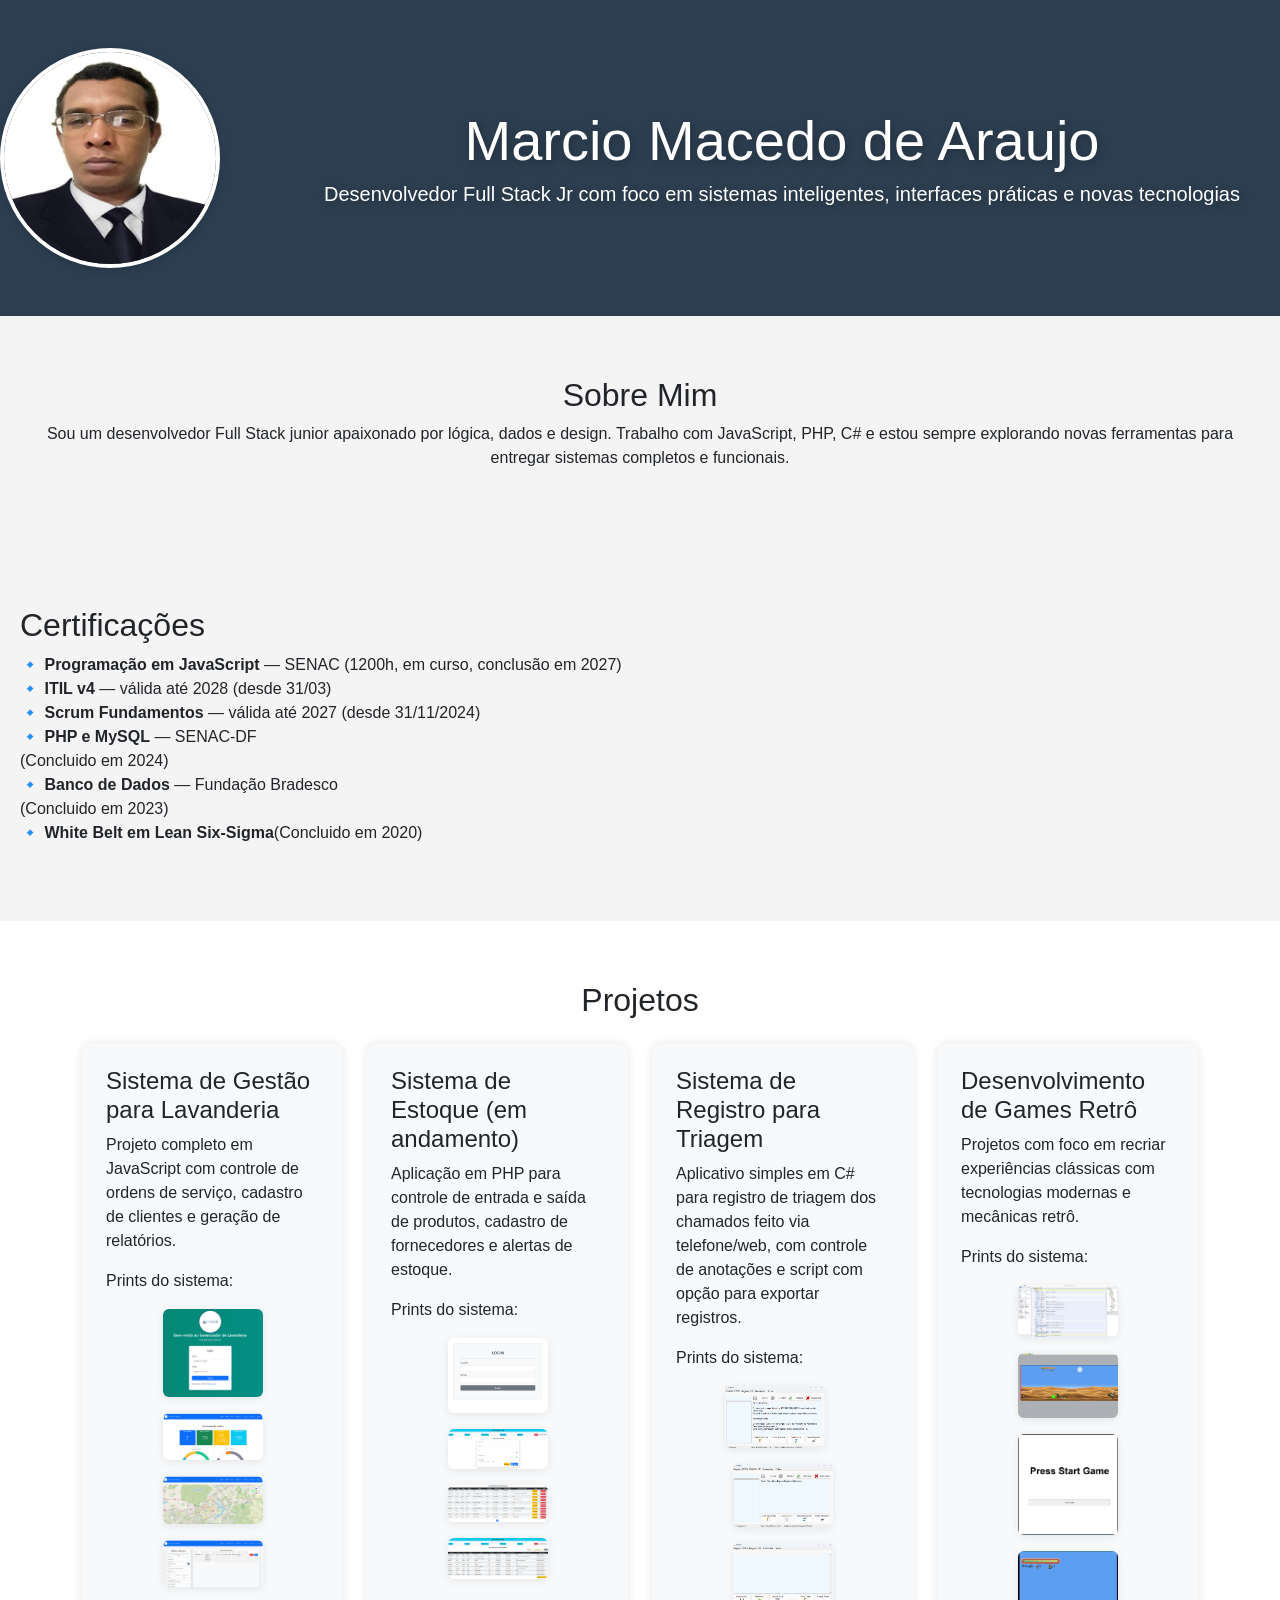
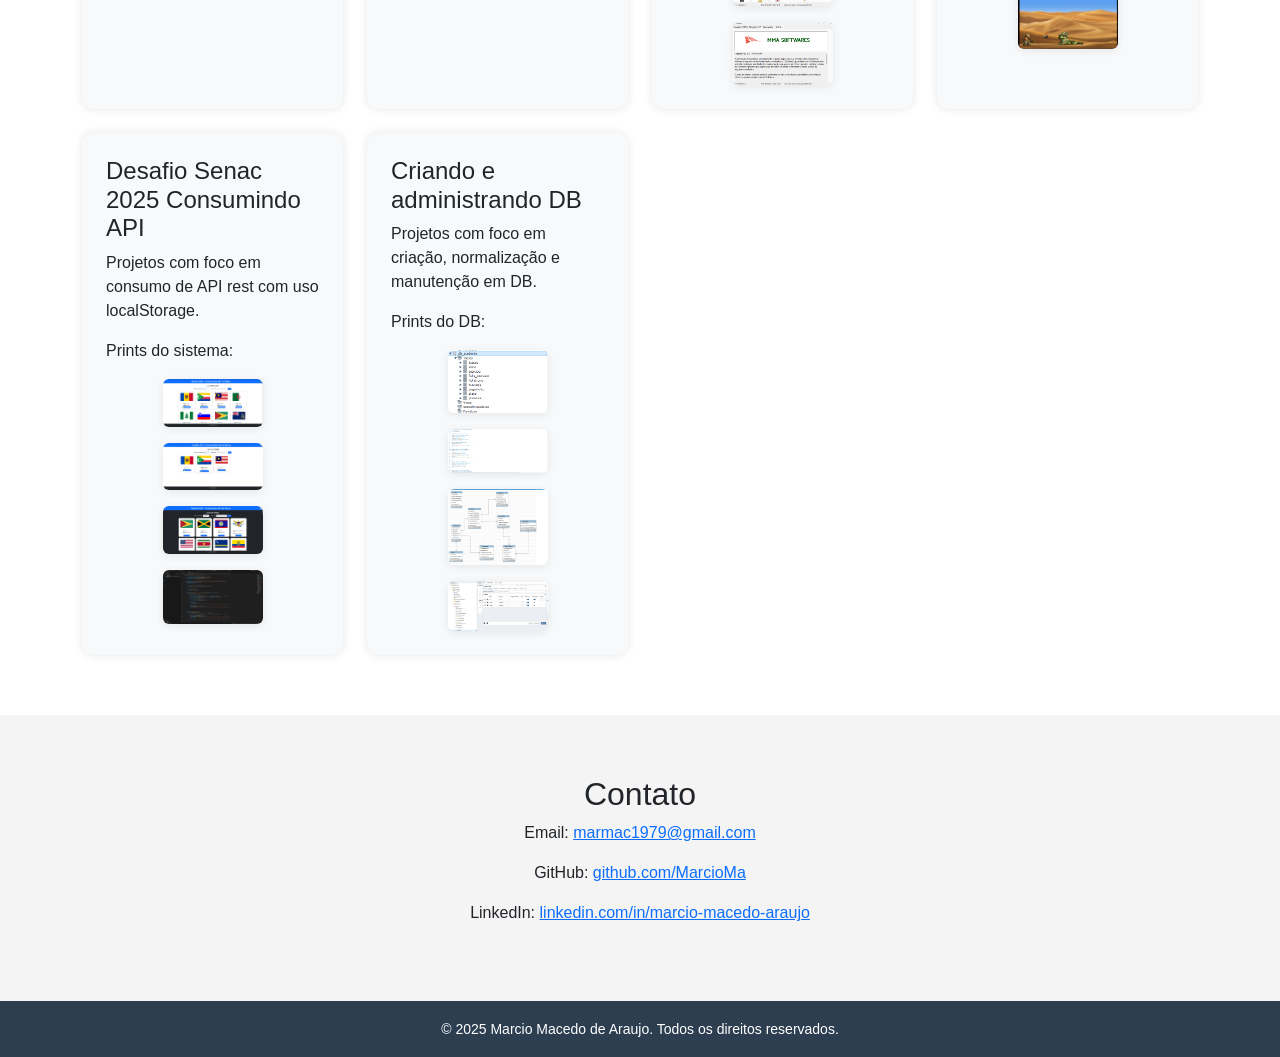
==== index.html @ 70869a68 "Update index.html" ====
<!DOCTYPE html>
<html lang="pt-BR">

<head>
    <meta charset="UTF-8" />
    <meta name="viewport" content="width=device-width, initial-scale=1" />
    <title>Portfólio | Marcio Macedo de Araujo</title>
    <link href="https://cdn.jsdelivr.net/npm/bootstrap@5.3.0/dist/css/bootstrap.min.css" rel="stylesheet" />
    <style>
        body {
            background-color: #f4f4f4;
            font-family: Arial, sans-serif;
        }

        .section {
            padding: 60px 20px;
        }

        .bg-dark-blue {
            background-color: #2c3e50;
            color: white;
        }

        .project-card {
            box-shadow: 0 0 10px rgba(0, 0, 0, 0.1);
            border-radius: 12px;
            overflow: hidden;
        }
    </style>
</head>

<body>
    <header class="bg-dark-blue text-center text-md-start py-5 d-flex align-items-center justify-content-center justify-content-md-start" style="gap: 2rem;">
        <img id="perfil" src="img/perfil.jpg" alt="perfil" style="width: 220px; height: 220px; object-fit: cover; border-radius: 50%; border: 4px solid #fff; box-shadow: 0 2px 8px rgba(0,0,0,0.15); margin-right: 2rem;">
        <div class="text-center text-md-center" style="text-shadow: 2px 2px 8px rgba(0,0,0,0.25); width: 100%;">
            <h1 class="display-4 mb-1">Marcio Macedo de Araujo</h1>
            <p class="lead mb-0">Desenvolvedor Full Stack Jr com foco em sistemas inteligentes, interfaces práticas e novas
                tecnologias</p>
        </div>
    </header>
    <section class="section text-center">
        <h2>Sobre Mim</h2>
        <p>Sou um desenvolvedor Full Stack junior apaixonado por lógica, dados e design. Trabalho com JavaScript, PHP, C# e
            estou sempre explorando novas ferramentas para entregar sistemas completos e funcionais.</p>
    </section>
    
    <section class="section">
      <h2>Certificações</h2>
      <ul class="list-unstyled">
        <li>🔹 <strong>Programação em JavaScript</strong> — SENAC (1200h, em curso, conclusão em 2027)</li>
        <li>🔹 <strong>ITIL v4</strong> — válida até 2028 (desde 31/03)</li>
        <li>🔹 <strong>Scrum Fundamentos</strong> — válida até 2027 (desde 31/11/2024)</li>
        <li>🔹 <strong>PHP e MySQL</strong> — SENAC-DF</li>(Concluido em 2024)
        <li>🔹 <strong>Banco de Dados</strong> — Fundação Bradesco</li>(Concluido em 2023)
        <li>🔹 <strong>White Belt em Lean Six-Sigma</strong>(Concluido em 2020)</li>
      </ul>
    </section>
    <section class="section bg-white">
        <div class="container">
            <h2 class="text-center mb-4">Projetos</h2>
            <div class="row g-4">
                <div class="col-md-6 col-lg-3">
                    <div class="p-4 bg-light project-card h-100">
                        <h4>Sistema de Gestão para Lavanderia</h4>
                        <p>Projeto completo em JavaScript com controle de ordens de serviço, cadastro de clientes e
                            geração de relatórios.</p>
                        <p>Prints do sistema:</p>
                        <div class="d-flex flex-wrap gap-3 justify-content-center">
                            <a href="img/Login.png" target="_blank">
                                <img src="img/Login.png" alt="Login"
                                    style="width: 100px; height: auto; border-radius: 6px; box-shadow: 0 2px 8px rgba(0,0,0,0.08);" />
                            </a>
                            <a href="img/Dashboard.png" target="_blank">
                                <img src="img/Dashboard.png" alt="Dashboard"
                                    style="width: 100px; height: auto; border-radius: 6px; box-shadow: 0 2px 8px rgba(0,0,0,0.08);" />
                            </a>
                            <a href="img/Mapa.png" target="_blank">
                                <img src="img/Mapa.png" alt="Mapa"
                                    style="width: 100px; height: auto; border-radius: 6px; box-shadow: 0 2px 8px rgba(0,0,0,0.08);" />
                            </a>
                            <a href="img/Ordem.png" target="_blank">
                                <img src="img/Ordem.png" alt="Ordem"
                                    style="width: 100px; height: auto; border-radius: 6px; box-shadow: 0 2px 8px rgba(0,0,0,0.08);" />
                            </a>
                        </div>
                    </div>
                </div>
                <div class="col-md-6 col-lg-3">
                    <div class="p-4 bg-light project-card h-100">
                        <h4>Sistema de Estoque (em andamento)</h4>
                        <p>Aplicação em PHP para controle de entrada e saída de produtos, cadastro de fornecedores e
                            alertas de estoque.</p>
                        <p>Prints do sistema:</p>
                        <div class="d-flex flex-wrap gap-3 justify-content-center">
                            <a href="img/Estoque-login.png" target="_blank">
                                <img src="img/Estoque-login.png" alt="Mapa"
                                    style="width: 100px; height: auto; border-radius: 6px; box-shadow: 0 2px 8px rgba(0,0,0,0.08);" />
                            </a>
                            <a href="img/Estoque-home.png" target="_blank">
                                <img src="img/Estoque-home.png" alt="Login"
                                    style="width: 100px; height: auto; border-radius: 6px; box-shadow: 0 2px 8px rgba(0,0,0,0.08);" />
                            </a>
                            <a href="img/Estoque-lista.png" target="_blank">
                                <img src="img/Estoque-lista.png" alt="Dashboard"
                                    style="width: 100px; height: auto; border-radius: 6px; box-shadow: 0 2px 8px rgba(0,0,0,0.08);" />
                            </a>
                            <a href="img/Estoque-relatorio.png" target="_blank">
                                <img src="img/Estoque-relatorio.png" alt="Ordem"
                                    style="width: 100px; height: auto; border-radius: 6px; box-shadow: 0 2px 8px rgba(0,0,0,0.08);" />
                            </a>
                        </div>
                    </div>
                </div>
                <div class="col-md-6 col-lg-3">
                    <div class="p-4 bg-light project-card h-100">
                        <h4>Sistema de Registro para Triagem</h4>
                        <p>Aplicativo simples em C# para registro de triagem dos chamados feito via telefone/web, com controle de anotações e script com opção para exportar registros.</p>
                        <p>Prints do sistema:</p>
                        <div class="d-flex flex-wrap gap-3 justify-content-center">
                            <a href="img/triagem-tela1.png" target="_blank">
                                <img src="img/triagem-tela1.png" alt="Login"
                                    style="width: 100px; height: auto; border-radius: 6px; box-shadow: 0 2px 8px rgba(0,0,0,0.08);" />
                            </a>
                            <a href="img/triagem-tela2.png" target="_blank"></a>
                                <img src="img/triagem-tela2.png" alt="Dashboard"
                                    style="width: 100px; height: auto; border-radius: 6px; box-shadow: 0 2px 8px rgba(0,0,0,0.08);" />
                            </a>
                            <a href="img/triagem-tela3.png" target="_blank">
                                <img src="img/triagem-tela3.png" alt="Mapa"
                                    style="width: 100px; height: auto; border-radius: 6px; box-shadow: 0 2px 8px rgba(0,0,0,0.08);" />
                            </a>
                            <a href="img/triagem-tela4.png" target="_blank">
                                <img src="img/triagem-tela4.png" alt="Ordem"
                                    style="width: 100px; height: auto; border-radius: 6px; box-shadow: 0 2px 8px rgba(0,0,0,0.08);" />
                            </a>
                        </div>
                    </div>
                </div>
                <div class="col-md-6 col-lg-3">
                    <div class="p-4 bg-light project-card h-100">
                        <h4>Desenvolvimento de Games Retrô</h4>
                        <p>Projetos com foco em recriar experiências clássicas com tecnologias modernas e
                            mecânicas retrô.</p>
                        <p>Prints do sistema:</p>
                        <div class="d-flex flex-wrap gap-3 justify-content-center">
                            <a href="img/print1.png" target="_blank">
                                <img src="img/print1.png" alt="print1"
                                    style="width: 100px; height: auto; border-radius: 6px; box-shadow: 0 2px 8px rgba(0,0,0,0.08);" />
                            </a>
                            <a href="img/print2.png" target="_blank">
                                <img src="img/print2.png" alt="print2"
                                    style="width: 100px; height: auto; border-radius: 6px; box-shadow: 0 2px 8px rgba(0,0,0,0.08);" />
                            </a>
                            <a href="img/print3.png" target="_blank">
                                <img src="img/print3.png" alt="print3"
                                    style="width: 100px; height: auto; border-radius: 6px; box-shadow: 0 2px 8px rgba(0,0,0,0.08);" />
                            </a>
                            <a href="img/print4.png" target="_blank">
                                <img src="img/print4.png" alt="print4"
                                    style="width: 100px; height: auto; border-radius: 6px; box-shadow: 0 2px 8px rgba(0,0,0,0.08);" />
                            </a>
                        </div>
                    </div>
                </div>
                <div class="col-md-6 col-lg-3">
                    <div class="p-4 bg-light project-card h-100">
                        <h4>Desafio Senac 2025 Consumindo API</h4>
                        <p>Projetos com foco em consumo de API rest com uso localStorage.</p>
                        <p>Prints do sistema:</p>
                        <div class="d-flex flex-wrap gap-3 justify-content-center">
                            <a href="img/Imagem1.png" target="_blank">
                                <img src="img/Imagem1.png" alt="imagem1"
                                    style="width: 100px; height: auto; border-radius: 6px; box-shadow: 0 2px 8px rgba(0,0,0,0.08);" />
                            </a>
                            <a href="img/Imagem2.png" target="_blank">
                                <img src="img/Imagem2.png" alt="imagem2"
                                    style="width: 100px; height: auto; border-radius: 6px; box-shadow: 0 2px 8px rgba(0,0,0,0.08);" />
                            </a>
                            <a href="img/Imagem3.png" target="_blank">
                                <img src="img/Imagem3.png" alt="imagem3"
                                    style="width: 100px; height: auto; border-radius: 6px; box-shadow: 0 2px 8px rgba(0,0,0,0.08);" />
                            </a>
                            <a href="img/Imagem4.png" target="_blank">
                                <img src="img/Imagem4.png" alt="imagem4"
                                    style="width: 100px; height: auto; border-radius: 6px; box-shadow: 0 2px 8px rgba(0,0,0,0.08);" />
                            </a>
                        </div>
                    </div>
                </div>
                <div class="col-md-6 col-lg-3">
                    <div class="p-4 bg-light project-card h-100">
                        <h4>Criando e administrando DB</h4>
                        <p>Projetos com foco em criação, normalização e manutenção em DB.</p>
                        <p>Prints do DB:</p>
                        <div class="d-flex flex-wrap gap-3 justify-content-center">
                            <a href="#" target="_blank">
                                <img src="img/PrintDB1.png" alt="upload img"
                                    style="width: 100px; height: auto; border-radius: 6px; box-shadow: 0 2px 8px rgba(0,0,0,0.08);" />
                            </a>
                            <a href="#" target="_blank">
                                <img src="img/PrintDB2.png" alt="upload img"
                                    style="width: 100px; height: auto; border-radius: 6px; box-shadow: 0 2px 8px rgba(0,0,0,0.08);" />
                            </a>
                            <a href="#" target="_blank">
                                <img src="img/PrintDB3.png" alt="upload img"
                                    style="width: 100px; height: auto; border-radius: 6px; box-shadow: 0 2px 8px rgba(0,0,0,0.08);" />
                            </a>
                            <a href="#" target="_blank">
                                <img src="img/PrintDB4.png" alt="upload img"
                                    style="width: 100px; height: auto; border-radius: 6px; box-shadow: 0 2px 8px rgba(0,0,0,0.08);" />
                            </a>
                        </div>
                    </div>
                </div>
            </div>
        </div>
    </section>

    <section class="section text-center">
        <h2>Contato</h2>
        <p>Email: <a href="mailto:marmac1979@gmail.com">marmac1979@gmail.com</a></p>
        <p>GitHub: <a href="https://github.com/MarcioMa" target="_blank">github.com/MarcioMa</a></p>
        <p>LinkedIn: <a href="https://www.linkedin.com/in/marcio-macedo-araujo-6b87a4189/"
                target="_blank">linkedin.com/in/marcio-macedo-araujo</a></p>
    </section>

    <footer class="bg-dark-blue text-center py-3">
        <small>&copy; 2025 Marcio Macedo de Araujo. Todos os direitos reservados.</small>
    </footer>
</body>

</html>
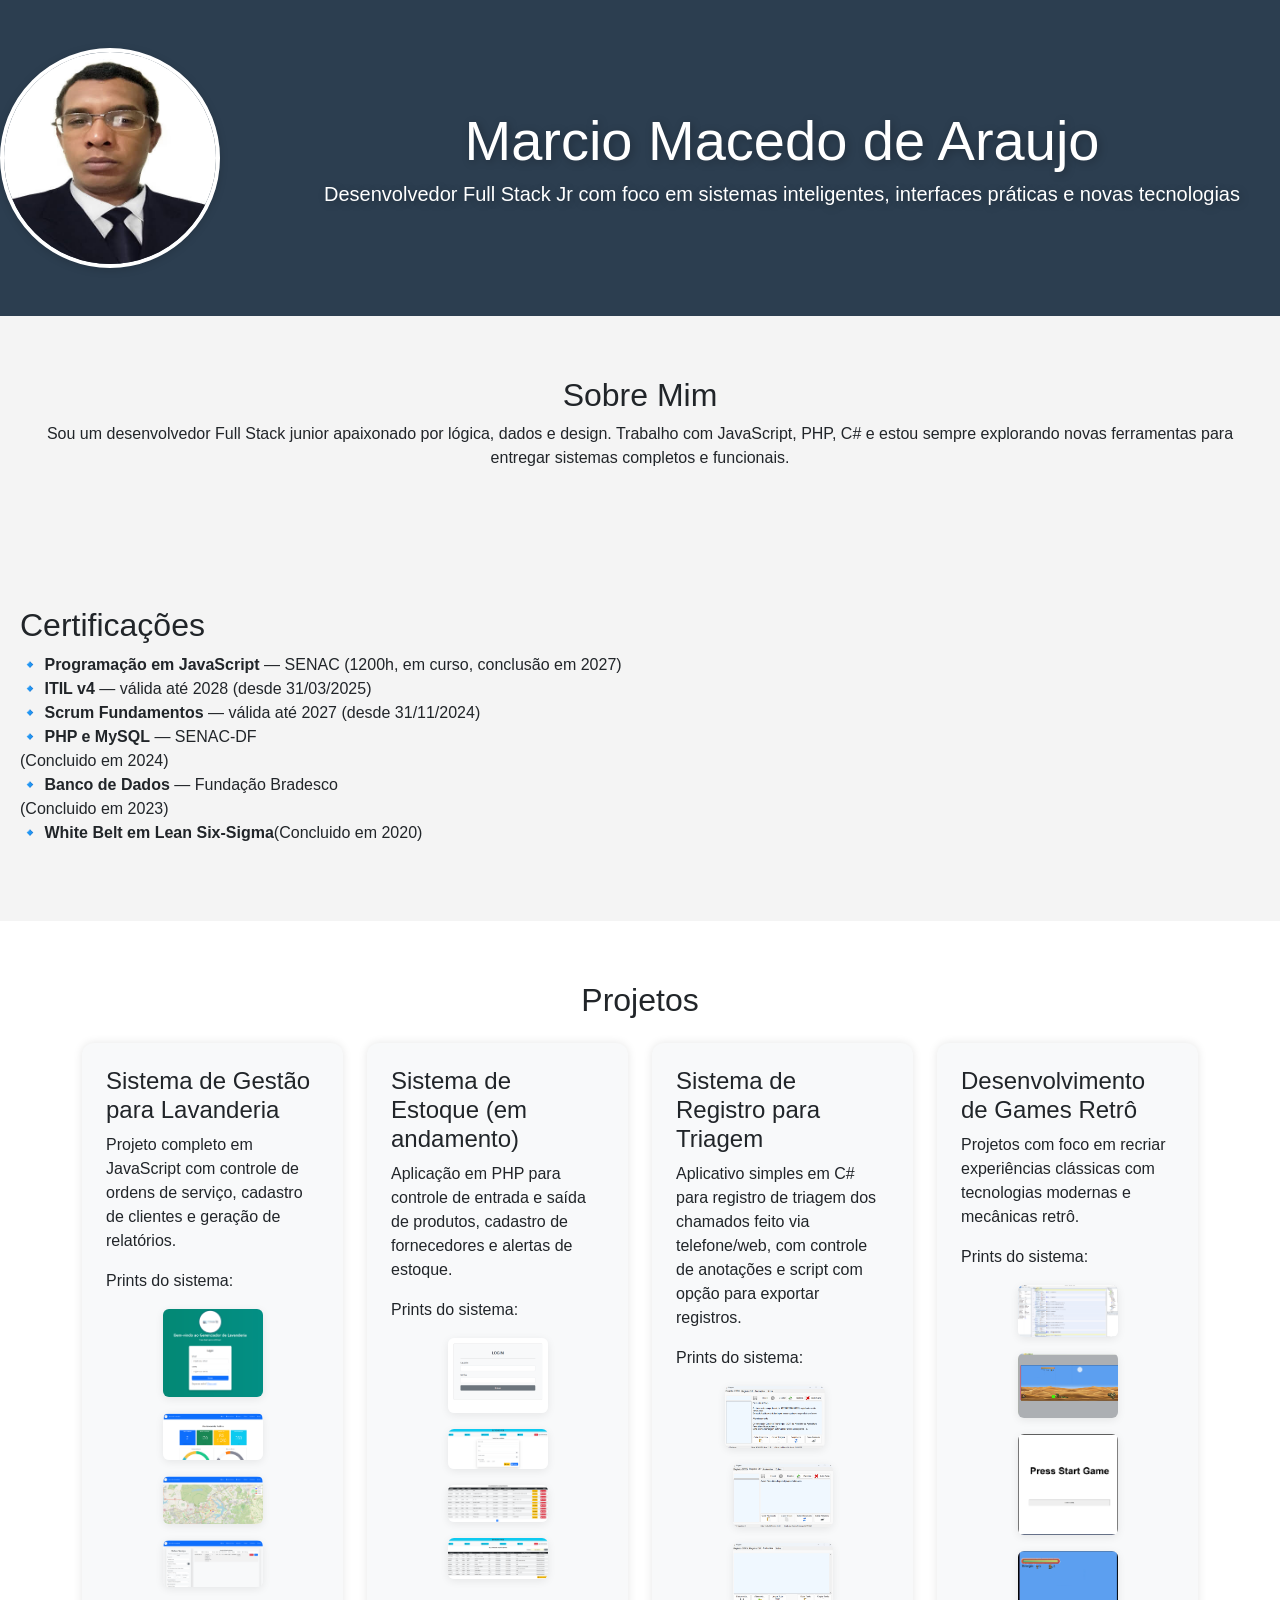
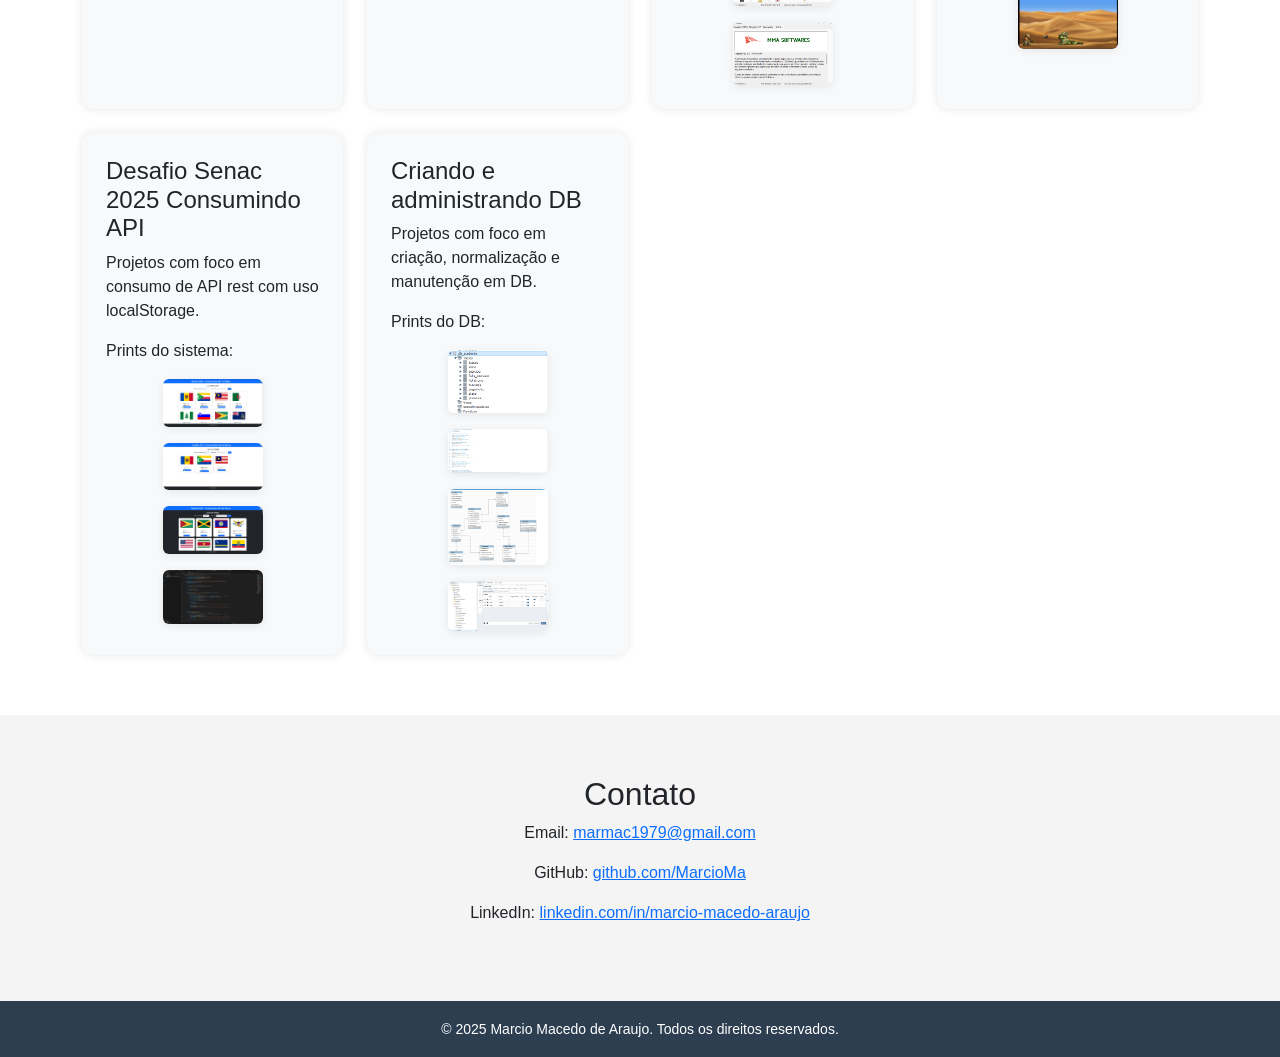
==== commit d93c0065: "Update 20/12/2024 - 14:30" ====
--- a/index.html
+++ b/index.html
@@ -48,7 +48,7 @@
       <h2>Certificações</h2>
       <ul class="list-unstyled">
         <li>🔹 <strong>Programação em JavaScript</strong> — SENAC (1200h, em curso, conclusão em 2027)</li>
-        <li>🔹 <strong>ITIL v4</strong> — válida até 2028 (desde 31/03)</li>
+        <li>🔹 <strong>ITIL v4</strong> — válida até 2028 (desde 31/03/2025)</li>
         <li>🔹 <strong>Scrum Fundamentos</strong> — válida até 2027 (desde 31/11/2024)</li>
         <li>🔹 <strong>PHP e MySQL</strong> — SENAC-DF</li>(Concluido em 2024)
         <li>🔹 <strong>Banco de Dados</strong> — Fundação Bradesco</li>(Concluido em 2023)
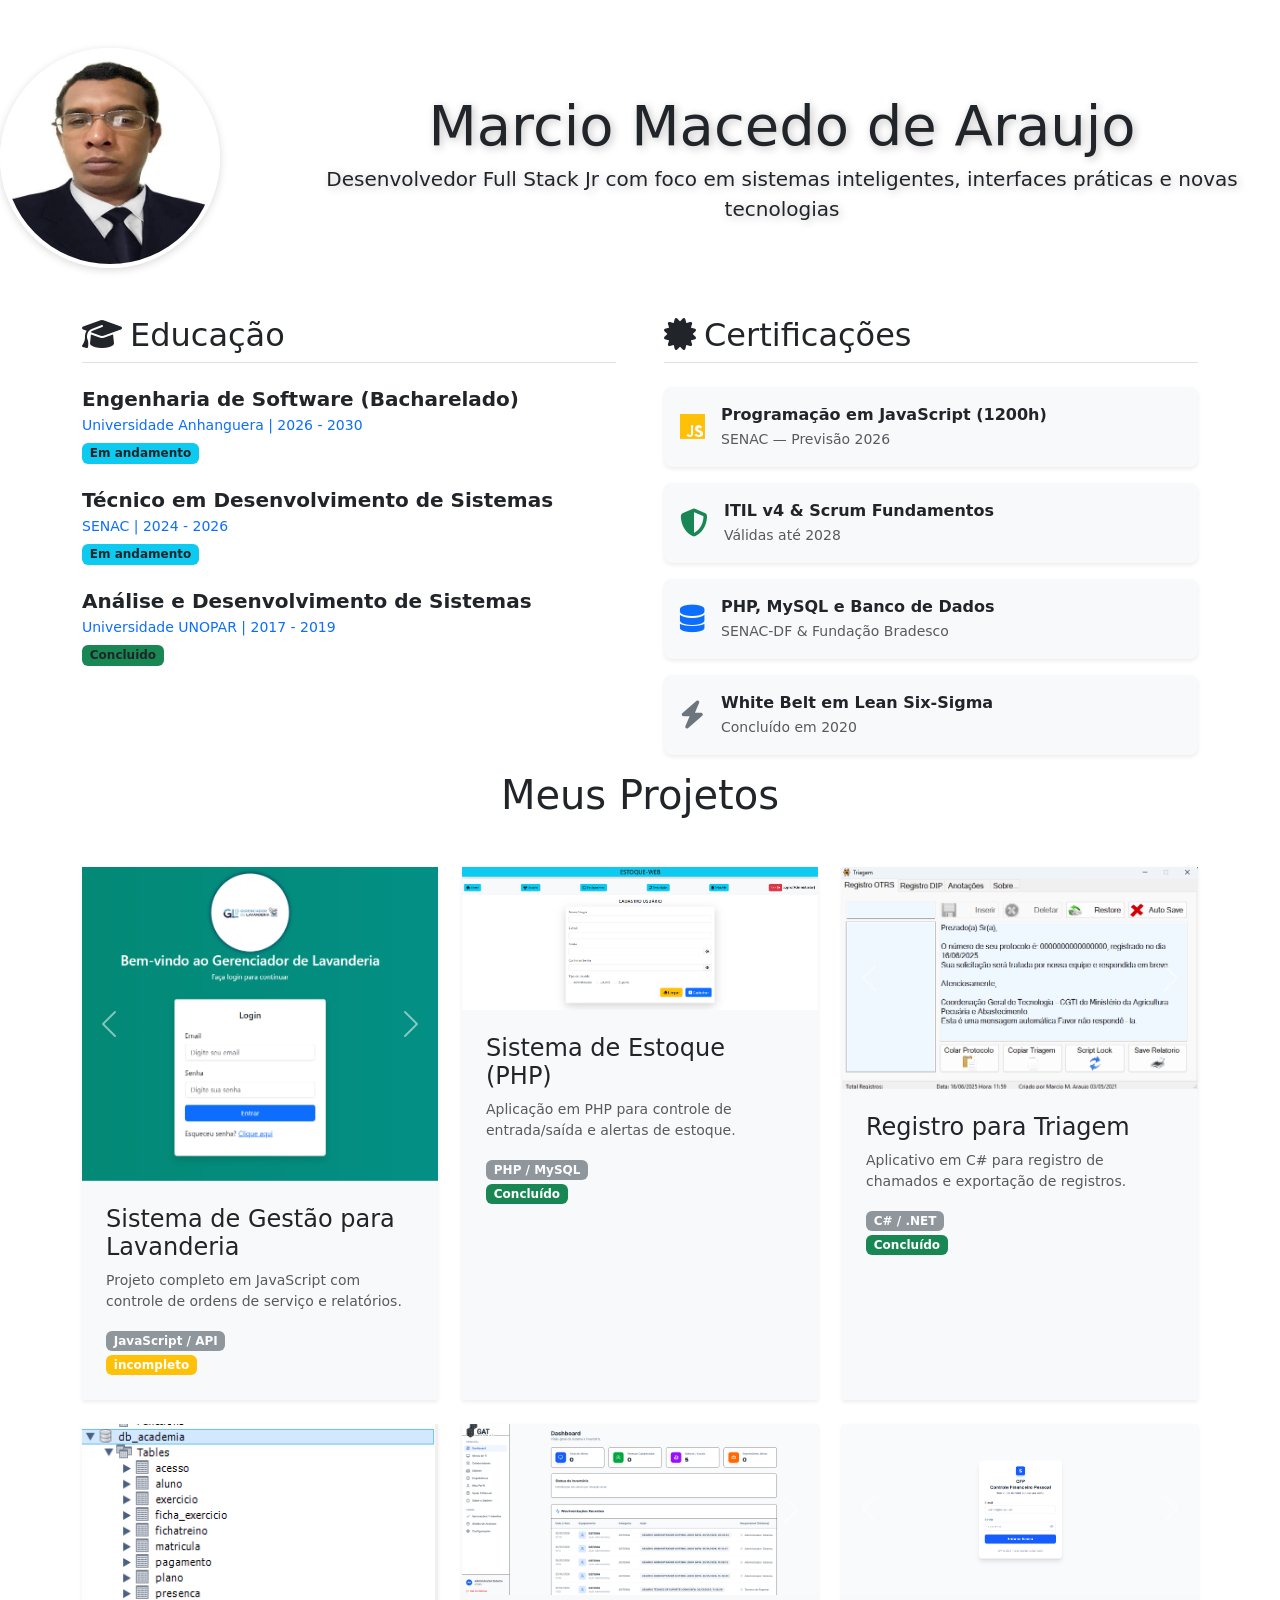
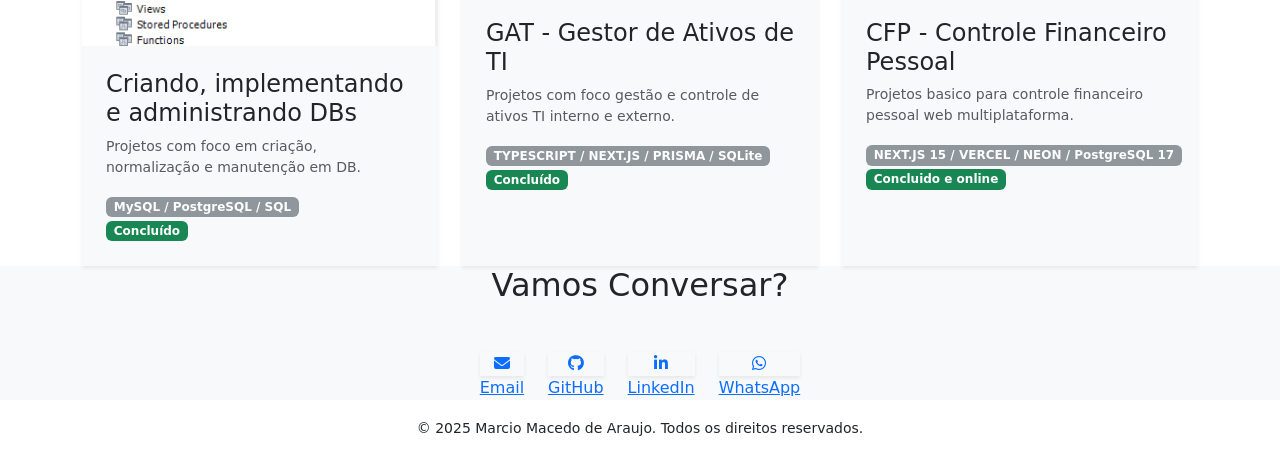
==== commit 2aa4b99d: "Refatoração: separação de CSS externo, novo layout de header e estrutura de pastas para projetos" ====
--- a/index.html
+++ b/index.html
@@ -6,222 +6,414 @@
     <meta name="viewport" content="width=device-width, initial-scale=1" />
     <title>Portfólio | Marcio Macedo de Araujo</title>
     <link href="https://cdn.jsdelivr.net/npm/bootstrap@5.3.0/dist/css/bootstrap.min.css" rel="stylesheet" />
-    <style>
-        body {
-            background-color: #f4f4f4;
-            font-family: Arial, sans-serif;
-        }
-
-        .section {
-            padding: 60px 20px;
-        }
-
-        .bg-dark-blue {
-            background-color: #2c3e50;
-            color: white;
-        }
-
-        .project-card {
-            box-shadow: 0 0 10px rgba(0, 0, 0, 0.1);
-            border-radius: 12px;
-            overflow: hidden;
-        }
-    </style>
+    <script src="https://cdn.jsdelivr.net/npm/bootstrap@5.3.0/dist/js/bootstrap.bundle.min.js"></script>
+    <link rel="stylesheet" href="https://cdnjs.cloudflare.com/ajax/libs/font-awesome/6.4.2/css/all.min.css">
+    <link rel="stylesheet" href="css/styles.css" />
 </head>
-
 <body>
-    <header class="bg-dark-blue text-center text-md-start py-5 d-flex align-items-center justify-content-center justify-content-md-start" style="gap: 2rem;">
-        <img id="perfil" src="img/perfil.jpg" alt="perfil" style="width: 220px; height: 220px; object-fit: cover; border-radius: 50%; border: 4px solid #fff; box-shadow: 0 2px 8px rgba(0,0,0,0.15); margin-right: 2rem;">
+    <header
+        class="bg-dark-blue text-center text-md-start py-5 d-flex align-items-center justify-content-center justify-content-md-start"
+        style="gap: 2rem;">
+        <img id="perfil" src="img/perfil.jpg" alt="perfil"
+            style="width: 220px; height: 220px; object-fit: cover; border-radius: 50%; border: 4px solid #fff; box-shadow: 0 2px 8px rgba(0,0,0,0.15); margin-right: 2rem;">
         <div class="text-center text-md-center" style="text-shadow: 2px 2px 8px rgba(0,0,0,0.25); width: 100%;">
             <h1 class="display-4 mb-1">Marcio Macedo de Araujo</h1>
-            <p class="lead mb-0">Desenvolvedor Full Stack Jr com foco em sistemas inteligentes, interfaces práticas e novas
+            <p class="lead mb-0">Desenvolvedor Full Stack Jr com foco em sistemas inteligentes, interfaces práticas e
+                novas
                 tecnologias</p>
         </div>
     </header>
-    <section class="section text-center">
-        <h2>Sobre Mim</h2>
-        <p>Sou um desenvolvedor Full Stack junior apaixonado por lógica, dados e design. Trabalho com JavaScript, PHP, C# e
-            estou sempre explorando novas ferramentas para entregar sistemas completos e funcionais.</p>
-    </section>
-    
-    <section class="section">
-      <h2>Certificações</h2>
-      <ul class="list-unstyled">
-        <li>🔹 <strong>Programação em JavaScript</strong> — SENAC (1200h, em curso, conclusão em 2027)</li>
-        <li>🔹 <strong>ITIL v4</strong> — válida até 2028 (desde 31/03/2025)</li>
-        <li>🔹 <strong>Scrum Fundamentos</strong> — válida até 2027 (desde 31/11/2024)</li>
-        <li>🔹 <strong>PHP e MySQL</strong> — SENAC-DF</li>(Concluido em 2024)
-        <li>🔹 <strong>Banco de Dados</strong> — Fundação Bradesco</li>(Concluido em 2023)
-        <li>🔹 <strong>White Belt em Lean Six-Sigma</strong>(Concluido em 2020)</li>
-      </ul>
-    </section>
     <section class="section bg-white">
         <div class="container">
-            <h2 class="text-center mb-4">Projetos</h2>
-            <div class="row g-4">
-                <div class="col-md-6 col-lg-3">
-                    <div class="p-4 bg-light project-card h-100">
-                        <h4>Sistema de Gestão para Lavanderia</h4>
-                        <p>Projeto completo em JavaScript com controle de ordens de serviço, cadastro de clientes e
-                            geração de relatórios.</p>
-                        <p>Prints do sistema:</p>
-                        <div class="d-flex flex-wrap gap-3 justify-content-center">
-                            <a href="img/Login.png" target="_blank">
-                                <img src="img/Login.png" alt="Login"
-                                    style="width: 100px; height: auto; border-radius: 6px; box-shadow: 0 2px 8px rgba(0,0,0,0.08);" />
-                            </a>
-                            <a href="img/Dashboard.png" target="_blank">
-                                <img src="img/Dashboard.png" alt="Dashboard"
-                                    style="width: 100px; height: auto; border-radius: 6px; box-shadow: 0 2px 8px rgba(0,0,0,0.08);" />
-                            </a>
-                            <a href="img/Mapa.png" target="_blank">
-                                <img src="img/Mapa.png" alt="Mapa"
-                                    style="width: 100px; height: auto; border-radius: 6px; box-shadow: 0 2px 8px rgba(0,0,0,0.08);" />
-                            </a>
-                            <a href="img/Ordem.png" target="_blank">
-                                <img src="img/Ordem.png" alt="Ordem"
-                                    style="width: 100px; height: auto; border-radius: 6px; box-shadow: 0 2px 8px rgba(0,0,0,0.08);" />
-                            </a>
-                        </div>
-                    </div>
-                </div>
-                <div class="col-md-6 col-lg-3">
-                    <div class="p-4 bg-light project-card h-100">
-                        <h4>Sistema de Estoque (em andamento)</h4>
-                        <p>Aplicação em PHP para controle de entrada e saída de produtos, cadastro de fornecedores e
-                            alertas de estoque.</p>
-                        <p>Prints do sistema:</p>
-                        <div class="d-flex flex-wrap gap-3 justify-content-center">
-                            <a href="img/Estoque-login.png" target="_blank">
-                                <img src="img/Estoque-login.png" alt="Mapa"
-                                    style="width: 100px; height: auto; border-radius: 6px; box-shadow: 0 2px 8px rgba(0,0,0,0.08);" />
-                            </a>
-                            <a href="img/Estoque-home.png" target="_blank">
-                                <img src="img/Estoque-home.png" alt="Login"
-                                    style="width: 100px; height: auto; border-radius: 6px; box-shadow: 0 2px 8px rgba(0,0,0,0.08);" />
-                            </a>
-                            <a href="img/Estoque-lista.png" target="_blank">
-                                <img src="img/Estoque-lista.png" alt="Dashboard"
-                                    style="width: 100px; height: auto; border-radius: 6px; box-shadow: 0 2px 8px rgba(0,0,0,0.08);" />
-                            </a>
-                            <a href="img/Estoque-relatorio.png" target="_blank">
-                                <img src="img/Estoque-relatorio.png" alt="Ordem"
-                                    style="width: 100px; height: auto; border-radius: 6px; box-shadow: 0 2px 8px rgba(0,0,0,0.08);" />
-                            </a>
-                        </div>
-                    </div>
-                </div>
-                <div class="col-md-6 col-lg-3">
-                    <div class="p-4 bg-light project-card h-100">
-                        <h4>Sistema de Registro para Triagem</h4>
-                        <p>Aplicativo simples em C# para registro de triagem dos chamados feito via telefone/web, com controle de anotações e script com opção para exportar registros.</p>
-                        <p>Prints do sistema:</p>
-                        <div class="d-flex flex-wrap gap-3 justify-content-center">
-                            <a href="img/triagem-tela1.png" target="_blank">
-                                <img src="img/triagem-tela1.png" alt="Login"
-                                    style="width: 100px; height: auto; border-radius: 6px; box-shadow: 0 2px 8px rgba(0,0,0,0.08);" />
-                            </a>
-                            <a href="img/triagem-tela2.png" target="_blank"></a>
-                                <img src="img/triagem-tela2.png" alt="Dashboard"
-                                    style="width: 100px; height: auto; border-radius: 6px; box-shadow: 0 2px 8px rgba(0,0,0,0.08);" />
-                            </a>
-                            <a href="img/triagem-tela3.png" target="_blank">
-                                <img src="img/triagem-tela3.png" alt="Mapa"
-                                    style="width: 100px; height: auto; border-radius: 6px; box-shadow: 0 2px 8px rgba(0,0,0,0.08);" />
-                            </a>
-                            <a href="img/triagem-tela4.png" target="_blank">
-                                <img src="img/triagem-tela4.png" alt="Ordem"
-                                    style="width: 100px; height: auto; border-radius: 6px; box-shadow: 0 2px 8px rgba(0,0,0,0.08);" />
-                            </a>
-                        </div>
-                    </div>
-                </div>
-                <div class="col-md-6 col-lg-3">
-                    <div class="p-4 bg-light project-card h-100">
-                        <h4>Desenvolvimento de Games Retrô</h4>
-                        <p>Projetos com foco em recriar experiências clássicas com tecnologias modernas e
-                            mecânicas retrô.</p>
-                        <p>Prints do sistema:</p>
-                        <div class="d-flex flex-wrap gap-3 justify-content-center">
-                            <a href="img/print1.png" target="_blank">
-                                <img src="img/print1.png" alt="print1"
-                                    style="width: 100px; height: auto; border-radius: 6px; box-shadow: 0 2px 8px rgba(0,0,0,0.08);" />
-                            </a>
-                            <a href="img/print2.png" target="_blank">
-                                <img src="img/print2.png" alt="print2"
-                                    style="width: 100px; height: auto; border-radius: 6px; box-shadow: 0 2px 8px rgba(0,0,0,0.08);" />
-                            </a>
-                            <a href="img/print3.png" target="_blank">
-                                <img src="img/print3.png" alt="print3"
-                                    style="width: 100px; height: auto; border-radius: 6px; box-shadow: 0 2px 8px rgba(0,0,0,0.08);" />
-                            </a>
-                            <a href="img/print4.png" target="_blank">
-                                <img src="img/print4.png" alt="print4"
-                                    style="width: 100px; height: auto; border-radius: 6px; box-shadow: 0 2px 8px rgba(0,0,0,0.08);" />
-                            </a>
-                        </div>
-                    </div>
-                </div>
-                <div class="col-md-6 col-lg-3">
-                    <div class="p-4 bg-light project-card h-100">
-                        <h4>Desafio Senac 2025 Consumindo API</h4>
-                        <p>Projetos com foco em consumo de API rest com uso localStorage.</p>
-                        <p>Prints do sistema:</p>
-                        <div class="d-flex flex-wrap gap-3 justify-content-center">
-                            <a href="img/Imagem1.png" target="_blank">
-                                <img src="img/Imagem1.png" alt="imagem1"
-                                    style="width: 100px; height: auto; border-radius: 6px; box-shadow: 0 2px 8px rgba(0,0,0,0.08);" />
-                            </a>
-                            <a href="img/Imagem2.png" target="_blank">
-                                <img src="img/Imagem2.png" alt="imagem2"
-                                    style="width: 100px; height: auto; border-radius: 6px; box-shadow: 0 2px 8px rgba(0,0,0,0.08);" />
-                            </a>
-                            <a href="img/Imagem3.png" target="_blank">
-                                <img src="img/Imagem3.png" alt="imagem3"
-                                    style="width: 100px; height: auto; border-radius: 6px; box-shadow: 0 2px 8px rgba(0,0,0,0.08);" />
-                            </a>
-                            <a href="img/Imagem4.png" target="_blank">
-                                <img src="img/Imagem4.png" alt="imagem4"
-                                    style="width: 100px; height: auto; border-radius: 6px; box-shadow: 0 2px 8px rgba(0,0,0,0.08);" />
-                            </a>
-                        </div>
-                    </div>
-                </div>
-                <div class="col-md-6 col-lg-3">
-                    <div class="p-4 bg-light project-card h-100">
-                        <h4>Criando e administrando DB</h4>
-                        <p>Projetos com foco em criação, normalização e manutenção em DB.</p>
-                        <p>Prints do DB:</p>
-                        <div class="d-flex flex-wrap gap-3 justify-content-center">
-                            <a href="#" target="_blank">
-                                <img src="img/PrintDB1.png" alt="upload img"
-                                    style="width: 100px; height: auto; border-radius: 6px; box-shadow: 0 2px 8px rgba(0,0,0,0.08);" />
-                            </a>
-                            <a href="#" target="_blank">
-                                <img src="img/PrintDB2.png" alt="upload img"
-                                    style="width: 100px; height: auto; border-radius: 6px; box-shadow: 0 2px 8px rgba(0,0,0,0.08);" />
-                            </a>
-                            <a href="#" target="_blank">
-                                <img src="img/PrintDB3.png" alt="upload img"
-                                    style="width: 100px; height: auto; border-radius: 6px; box-shadow: 0 2px 8px rgba(0,0,0,0.08);" />
-                            </a>
-                            <a href="#" target="_blank">
-                                <img src="img/PrintDB4.png" alt="upload img"
-                                    style="width: 100px; height: auto; border-radius: 6px; box-shadow: 0 2px 8px rgba(0,0,0,0.08);" />
-                            </a>
-                        </div>
-                    </div>
+            <div class="row g-5">
+                <div class="col-lg-6">
+                    <h2 class="mb-4 text-dark-blue border-bottom pb-2">
+                        <i class="fa-solid fa-graduation-cap me-2"></i>Educação
+                    </h2>
+                    <div class="timeline">
+                        <div class="timeline-item mb-4">
+                            <h5 class="fw-bold mb-1">Engenharia de Software (Bacharelado)</h5>
+                            <p class="text-primary mb-1 small">Universidade Anhanguera | 2026 - 2030</p>
+                            <span class="badge bg-info text-dark">Em andamento</span>
+                        </div>
+                        <div class="timeline-item mb-4">
+                            <h5 class="fw-bold mb-1">Técnico em Desenvolvimento de Sistemas</h5>
+                            <p class="text-primary mb-1 small">SENAC | 2024 - 2026</p>
+                            <span class="badge bg-info text-dark">Em andamento</span>
+                        </div>
+                        <div class="timeline-item mb-4">
+                            <h5 class="fw-bold mb-1">Análise e Desenvolvimento de Sistemas</h5>
+                            <p class="text-primary mb-1 small">Universidade UNOPAR | 2017 - 2019</p>
+                            <span class="badge bg-success text-dark">Concluido</span>
+                        </div>
+                    </div>
+                </div>
+
+                <div class="col-lg-6">
+                    <h2 class="mb-4 text-dark-blue border-bottom pb-2">
+                        <i class="fa-solid fa-certificate me-2"></i>Certificações
+                    </h2>
+                    <ul class="list-unstyled">
+                        <li class="cert-item shadow-sm p-3 mb-3 bg-light rounded-3 d-flex align-items-center">
+                            <i class="fa-brands fa-js text-warning fs-3 me-3"></i>
+                            <div>
+                                <span class="fw-bold d-block">Programação em JavaScript (1200h)</span>
+                                <small class="text-muted">SENAC — Previsão 2026</small>
+                            </div>
+                        </li>
+                        <li class="cert-item shadow-sm p-3 mb-3 bg-light rounded-3 d-flex align-items-center">
+                            <i class="fa-solid fa-shield-halved text-success fs-3 me-3"></i>
+                            <div>
+                                <span class="fw-bold d-block">ITIL v4 & Scrum Fundamentos</span>
+                                <small class="text-muted">Válidas até 2028</small>
+                            </div>
+                        </li>
+                        <li class="cert-item shadow-sm p-3 mb-3 bg-light rounded-3 d-flex align-items-center">
+                            <i class="fa-solid fa-database text-primary fs-3 me-3"></i>
+                            <div>
+                                <span class="fw-bold d-block">PHP, MySQL e Banco de Dados</span>
+                                <small class="text-muted">SENAC-DF & Fundação Bradesco</small>
+                            </div>
+                        </li>
+                        <li class="cert-item shadow-sm p-3 mb-3 bg-light rounded-3 d-flex align-items-center">
+                            <i class="fa-solid fa-bolt text-secondary fs-3 me-3"></i>
+                            <div>
+                                <span class="fw-bold d-block">White Belt em Lean Six-Sigma</span>
+                                <small class="text-muted">Concluído em 2020</small>
+                            </div>
+                        </li>
+                    </ul>
                 </div>
             </div>
         </div>
     </section>
 
-    <section class="section text-center">
-        <h2>Contato</h2>
-        <p>Email: <a href="mailto:marmac1979@gmail.com">marmac1979@gmail.com</a></p>
-        <p>GitHub: <a href="https://github.com/MarcioMa" target="_blank">github.com/MarcioMa</a></p>
-        <p>LinkedIn: <a href="https://www.linkedin.com/in/marcio-macedo-araujo-6b87a4189/"
-                target="_blank">linkedin.com/in/marcio-macedo-araujo</a></p>
+    <section class="section bg-white">
+        <h1 class="text-center mb-5">Meus Projetos</h1>
+        <div class="container">
+            <div class="row g-4">
+                <!-- Projeto Lavanderia -->
+                <div class="col-md-6 col-lg-4">
+                    <div class="project-card bg-light h-100 shadow-sm border-0">
+                        <div id="carouselLavanderia" class="carousel slide" data-bs-ride="carousel">
+                            <div class="carousel-inner">
+                                <div class="carousel-item active">
+                                    <img src="img/Login.png" class="d-block w-100 card-img-top-carousel" alt="Login">
+                                </div>
+                                <div class="carousel-item">
+                                    <img src="img/Dashboard.png" class="d-block w-100 card-img-top-carousel"
+                                        alt="Dashboard">
+                                </div>
+                                <div class="carousel-item">
+                                    <img src="img/Mapa.png" class="d-block w-100 card-img-top-carousel" alt="Mapa">
+                                </div>
+                                <div class="carousel-item">
+                                    <img src="img/Ordem.png" class="d-block w-100 card-img-top-carousel" alt="Ordem">
+                                </div>
+                            </div>
+                            <button class="carousel-control-prev" type="button" data-bs-target="#carouselLavanderia"
+                                data-bs-slide="prev">
+                                <span class="carousel-control-prev-icon btn-carousel" aria-hidden="true"></span>
+                            </button>
+                            <button class="carousel-control-next" type="button" data-bs-target="#carouselLavanderia"
+                                data-bs-slide="next">
+                                <span class="carousel-control-next-icon btn-carousel" aria-hidden="true"></span>
+                            </button>
+                        </div>
+
+                        <div class="p-4">
+                            <h4>
+                                <a href="projetos/lavanderia/projeto-lavanderia.html"
+                                    class="text-decoration-none text-dark hover-link">
+                                    Sistema de Gestão para Lavanderia
+                                </a>
+                            </h4>
+                            <p class="text-muted small">Projeto completo em JavaScript com controle de ordens de serviço
+                                e relatórios.</p>
+                            <span class="badge bg-secondary opacity-75">JavaScript / API</span>
+                            <br>
+                            <span class="badge bg-warning">incompleto</span>
+                        </div>
+                    </div>
+                </div>
+
+                <!-- Projeto Estoque -->
+                <div class="col-md-6 col-lg-4">
+                    <div class="project-card bg-light h-100 shadow-sm border-0">
+                        <div id="carouselEstoque" class="carousel slide" data-bs-ride="carousel">
+                            <div class="carousel-inner">
+                                <div class="carousel-item active">
+                                    <img src="img/Estoque-home.png" class="d-block w-100 card-img-top-carousel"
+                                        alt="Home">
+                                </div>
+                                <div class="carousel-item">
+                                    <img src="img/Estoque-lista.png" class="d-block w-100 card-img-top-carousel"
+                                        alt="Lista">
+                                </div>
+                                <div class="carousel-item">
+                                    <img src="img/Estoque-login.png" class="d-block w-100 card-img-top-carousel"
+                                        alt="Login">
+                                </div>
+                                <div class="carousel-item">
+                                    <img src="img/Estoque-relatorio.png" class="d-block w-100 card-img-top-carousel"
+                                        alt="Relatório">
+                                </div>
+                            </div>
+                            <button class="carousel-control-prev" type="button" data-bs-target="#carouselEstoque"
+                                data-bs-slide="prev">
+                                <span class="carousel-control-prev-icon btn-carousel" aria-hidden="true"></span>
+                            </button>
+                            <button class="carousel-control-next" type="button" data-bs-target="#carouselEstoque"
+                                data-bs-slide="next">
+                                <span class="carousel-control-next-icon btn-carousel" aria-hidden="true"></span>
+                            </button>
+                        </div>
+                        <div class="p-4">
+                            <h4>
+                                <a href="projetos/estoque-php/projeto-estoque.html"
+                                    class="text-decoration-none text-dark hover-link">
+                                    Sistema de Estoque (PHP)
+                                </a>
+                            </h4>
+                            <p class="text-muted small">Aplicação em PHP para controle de entrada/saída e alertas de
+                                estoque.</p>
+                            <span class="badge bg-secondary opacity-75">PHP / MySQL</span>
+                            <br>
+                            <span class="badge bg-success">Concluído</span>
+                        </div>
+                    </div>
+                </div>
+
+                <!-- Projeto Triagem -->
+                <div class="col-md-6 col-lg-4">
+                    <div class="project-card bg-light h-100 shadow-sm border-0">
+                        <div id="carouselTriagem" class="carousel slide" data-bs-ride="carousel">
+                            <div class="carousel-inner">
+                                <div class="carousel-item active">
+                                    <img src="img/triagem-tela1.png" class="d-block w-100 card-img-top-carousel"
+                                        alt="Tela 1">
+                                </div>
+                                <div class="carousel-item">
+                                    <img src="img/triagem-tela2.png" class="d-block w-100 card-img-top-carousel"
+                                        alt="Tela 2">
+                                </div>
+                                <div class="carousel-item">
+                                    <img src="img/triagem-tela3.png" class="d-block w-100 card-img-top-carousel"
+                                        alt="Tela 3">
+                                </div>
+                                <div class="carousel-item">
+                                    <img src="img/triagem-tela4.png" class="d-block w-100 card-img-top-carousel"
+                                        alt="Tela 4">
+                                </div>
+                            </div>
+                            <button class="carousel-control-prev" type="button" data-bs-target="#carouselTriagem"
+                                data-bs-slide="prev">
+                                <span class="carousel-control-prev-icon btn-carousel" aria-hidden="true"></span>
+                            </button>
+                            <button class="carousel-control-next" type="button" data-bs-target="#carouselTriagem"
+                                data-bs-slide="next">
+                                <span class="carousel-control-next-icon btn-carousel" aria-hidden="true"></span>
+                            </button>
+                        </div>
+                        <div class="p-4">
+                            <h4>
+                                <a href="projetos/triagem/projeto-triagem.html"
+                                    class="text-decoration-none text-dark hover-link">
+                                    Registro para Triagem
+                                </a>
+                            </h4>
+                            <p class="text-muted small">Aplicativo em C# para registro de chamados e exportação de
+                                registros.</p>
+                            <span class="badge bg-secondary opacity-75">C# / .NET</span>
+                            <br>
+                            <span class="badge bg-success">Concluído</span>
+                        </div>
+                    </div>
+                </div>
+
+                <!-- Projeto banco de dados -->
+                <div class="col-md-6 col-lg-4">
+                    <div class="project-card bg-light h-100 shadow-sm border-0">
+                        <div id="carouselBancoDeDados" class="carousel slide" data-bs-ride="carousel">
+                            <div class="carousel-inner">
+                                <div class="carousel-item active">
+                                    <img src="img/PrintDB1.png" class="d-block w-100 card-img-top-carousel"
+                                        alt="PrintDB1">
+                                </div>
+                                <div class="carousel-item">
+                                    <img src="img/PrintDB2.png" class="d-block w-100 card-img-top-carousel"
+                                        alt="PrintDB2">
+                                </div>
+                                <div class="carousel-item">
+                                    <img src="img/PrintDB3.png" class="d-block w-100 card-img-top-carousel"
+                                        alt="PrintDB3">
+                                </div>
+                                <div class="carousel-item">
+                                    <img src="img/PrintDB4.png" class="d-block w-100 card-img-top-carousel"
+                                        alt="PrintDB4">
+                                </div>
+                            </div>
+                            <button class="carousel-control-prev" type="button" data-bs-target="#carouselBancoDeDados"
+                                data-bs-slide="prev">
+                                <span class="carousel-control-prev-icon btn-carousel" aria-hidden="true"></span>
+                            </button>
+                            <button class="carousel-control-next" type="button" data-bs-target="#carouselBancoDeDados"
+                                data-bs-slide="next">
+                                <span class="carousel-control-next-icon btn-carousel" aria-hidden="true"></span>
+                            </button>
+                        </div>
+                        <div class="p-4">
+                            <h4>
+                                <a href="projetos/dbs/projeto-dbs.html"
+                                    class="text-decoration-none text-dark hover-link">
+                                    Criando, implementando e administrando DBs
+                                </a>
+                            </h4>
+                            <p class="text-muted small">Projetos com foco em criação, normalização e manutenção em DB.
+                            </p>
+                            <span class="badge bg-secondary opacity-75">MySQL / PostgreSQL / SQL</span>
+                            <br>
+                            <span class="badge bg-success">Concluído</span>
+                        </div>
+                    </div>
+                </div>
+
+                <!-- Projeto GAT Gestor Ativos TI -->
+                <div class="col-md-6 col-lg-4">
+                    <div class="project-card bg-light h-100 shadow-sm border-0">
+                        <div id="carouselGAT" class="carousel slide" data-bs-ride="carousel">
+                            <div class="carousel-inner">
+                                <div class="carousel-item active">
+                                    <img src="img/gatPrint1.png" class="d-block w-100 card-img-top-carousel"
+                                        alt="print1">
+                                </div>
+                                <div class="carousel-item">
+                                    <img src="img/gatPrint2.png" class="d-block w-100 card-img-top-carousel"
+                                        alt="print2">
+                                </div>
+                                <div class="carousel-item">
+                                    <img src="img/gatPrint3.png" class="d-block w-100 card-img-top-carousel"
+                                        alt="print3">
+                                </div>
+                                <div class="carousel-item">
+                                    <img src="img/gatPrint4.png" class="d-block w-100 card-img-top-carousel"
+                                        alt="print4">
+                                </div>
+                            </div>
+                            <button class="carousel-control-prev" type="button" data-bs-target="#carouselGAT"
+                                data-bs-slide="prev">
+                                <span class="carousel-control-prev-icon btn-carousel" aria-hidden="true"></span>
+                            </button>
+                            <button class="carousel-control-next" type="button" data-bs-target="#carouselGAT"
+                                data-bs-slide="next">
+                                <span class="carousel-control-next-icon btn-carousel" aria-hidden="true"></span>
+                            </button>
+                        </div>
+                        <div class="p-4">
+                            <h4>
+                                <a href="projetos/gat/projeto-gat.html"
+                                    class="text-decoration-none text-dark hover-link">
+                                    GAT - Gestor de Ativos de TI
+                                </a>
+                            </h4>
+                            <p class="text-muted small">Projetos com foco gestão e controle de ativos TI interno e
+                                externo.
+                            </p>
+                            <span class="badge bg-secondary opacity-75">TYPESCRIPT / NEXT.JS / PRISMA / SQLite </span>
+                            <br>
+                            <span class="badge bg-success">Concluído</span>
+                        </div>
+                    </div>
+                </div>
+
+                <!-- Projeto CFP Controle financeiro Pessoal -->
+                <div class="col-md-6 col-lg-4">
+                    <div class="project-card bg-light h-100 shadow-sm border-0">
+                        <div id="carouselCFP" class="carousel slide" data-bs-ride="carousel">
+                            <div class="carousel-inner">
+                                <div class="carousel-item active">
+                                    <img src="img/cfpPrint1.png" class="d-block w-100 card-img-top-carousel"
+                                        alt="print1">
+                                </div>
+                                <div class="carousel-item">
+                                    <img src="img/cfpPrint2.png" class="d-block w-100 card-img-top-carousel"
+                                        alt="print2">
+                                </div>
+                                <div class="carousel-item">
+                                    <img src="img/cfpPrint3.png" class="d-block w-100 card-img-top-carousel"
+                                        alt="print3">
+                                </div>
+                                <div class="carousel-item">
+                                    <img src="img/cfpPrint4.png" class="d-block w-100 card-img-top-carousel"
+                                        alt="print4">
+                                </div>
+                            </div>
+                            <button class="carousel-control-prev" type="button" data-bs-target="#carouselCFP"
+                                data-bs-slide="prev">
+                                <span class="carousel-control-prev-icon btn-carousel" aria-hidden="true"></span>
+                            </button>
+                            <button class="carousel-control-next" type="button" data-bs-target="#carouselCFP"
+                                data-bs-slide="next">
+                                <span class="carousel-control-next-icon btn-carousel" aria-hidden="true"></span>
+                            </button>
+                        </div>
+                        <div class="p-4">
+                            <h4>
+                                <a href="projetos/cfp/projeto-cfp.html"
+                                    class="text-decoration-none text-dark hover-link">
+                                    CFP - Controle Financeiro Pessoal
+                                </a>
+                            </h4>
+                            <p class="text-muted small">Projetos basico para controle financeiro pessoal web
+                                multiplataforma.
+                            </p>
+                            <span class="badge bg-secondary opacity-75">NEXT.JS 15 / VERCEL / NEON / PostgreSQL
+                                17</span>
+                            <br>
+                            <span class="badge bg-success">Concluido e online</span>
+                        </div>
+                    </div>
+                </div>
+            </div>
+        </div>
+    </section>
+
+    <section class="section text-center bg-light">
+        <div class="container">
+            <h2 class="mb-5">Vamos Conversar?</h2>
+
+            <div class="d-flex justify-content-center gap-4 flex-wrap">
+                <a href="mailto:marmac1979@gmail.com" class="contact-link" title="Enviar Email">
+                    <div class="contact-icon-box shadow-sm">
+                        <i class="fa-solid fa-envelope"></i>
+                    </div>
+                    <span>Email</span>
+                </a>
+
+                <a href="https://github.com/MarcioMa" target="_blank" class="contact-link" title="Ver GitHub">
+                    <div class="contact-icon-box shadow-sm">
+                        <i class="fa-brands fa-github"></i>
+                    </div>
+                    <span>GitHub</span>
+                </a>
+
+                <a href="https://www.linkedin.com/in/marcio-macedo-araujo-6b87a4189/" target="_blank"
+                    class="contact-link" title="Ver LinkedIn">
+                    <div class="contact-icon-box shadow-sm">
+                        <i class="fa-brands fa-linkedin-in"></i>
+                    </div>
+                    <span>LinkedIn</span>
+                </a>
+
+                <a href="whatsapp://send?phone=55619983770283" target="_blank" class="contact-link"
+                    title="Ver WhatsApp">
+                    <div class="contact-icon-box shadow-sm">
+                        <i class="fa-brands fa-whatsapp"></i>
+                    </div>
+                    <span>WhatsApp</span>
+                </a>
+            </div>
+        </div>
     </section>
 
     <footer class="bg-dark-blue text-center py-3">
@@ -229,4 +421,4 @@
     </footer>
 </body>
 
-</html>
+</html>
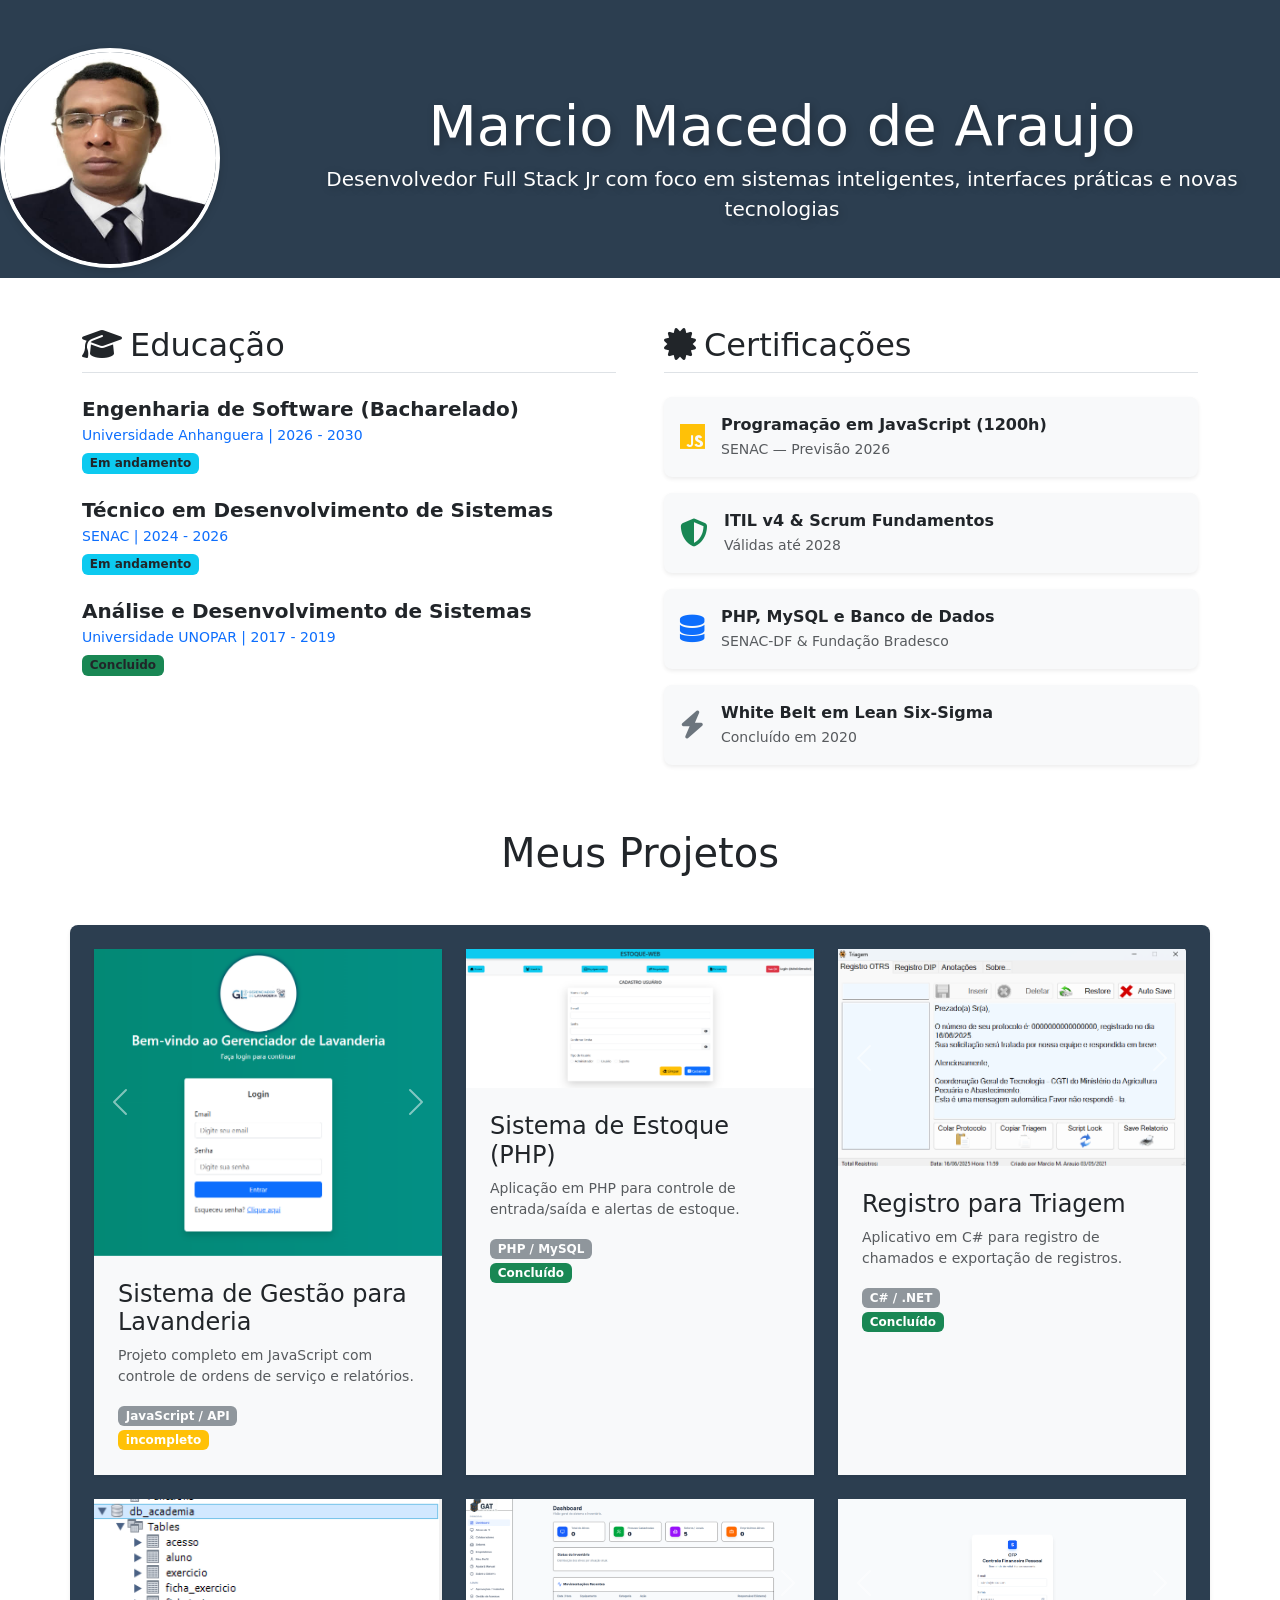
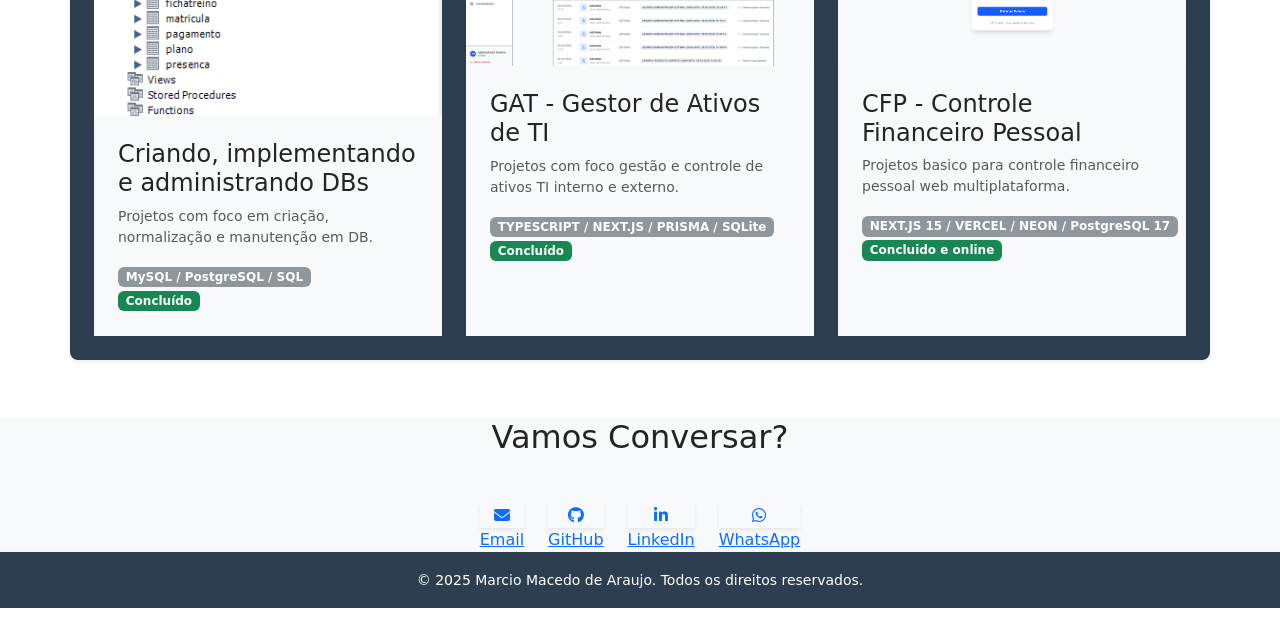
==== commit 3024a67f: "fix: header e carrocel" ====
--- a/index.html
+++ b/index.html
@@ -9,7 +9,15 @@
     <script src="https://cdn.jsdelivr.net/npm/bootstrap@5.3.0/dist/js/bootstrap.bundle.min.js"></script>
     <link rel="stylesheet" href="https://cdnjs.cloudflare.com/ajax/libs/font-awesome/6.4.2/css/all.min.css">
     <link rel="stylesheet" href="css/styles.css" />
+    <style>
+        .bg-dark-blue {
+            background-color: #2c3e50;
+            color: white;
+            margin-bottom: 10px;
+        }
+    </style>
 </head>
+
 <body>
     <header
         class="bg-dark-blue text-center text-md-start py-5 d-flex align-items-center justify-content-center justify-content-md-start"
@@ -88,9 +96,9 @@
         </div>
     </section>
 
-    <section class="section bg-white">
+    <section class="section py-5">
         <h1 class="text-center mb-5">Meus Projetos</h1>
-        <div class="container">
+        <div class="container bg-dark-blue p-4 rounded-3 shadow-sm">
             <div class="row g-4">
                 <!-- Projeto Lavanderia -->
                 <div class="col-md-6 col-lg-4">
@@ -98,26 +106,28 @@
                         <div id="carouselLavanderia" class="carousel slide" data-bs-ride="carousel">
                             <div class="carousel-inner">
                                 <div class="carousel-item active">
-                                    <img src="img/Login.png" class="d-block w-100 card-img-top-carousel" alt="Login">
-                                </div>
-                                <div class="carousel-item">
-                                    <img src="img/Dashboard.png" class="d-block w-100 card-img-top-carousel"
+                                    <img src="img/Login.png" class="d-block w-100 h-100 card-img-top-carousel" alt="Login">
+                                </div>
+                                <div class="carousel-item">
+                                    <img src="img/Dashboard.png" class="d-block w-100 h-100 card-img-top-carousel"
                                         alt="Dashboard">
                                 </div>
                                 <div class="carousel-item">
-                                    <img src="img/Mapa.png" class="d-block w-100 card-img-top-carousel" alt="Mapa">
-                                </div>
-                                <div class="carousel-item">
-                                    <img src="img/Ordem.png" class="d-block w-100 card-img-top-carousel" alt="Ordem">
+                                    <img src="img/Mapa.png" class="d-block w-100 h-100 card-img-top-carousel" alt="Mapa">
+                                </div>
+                                <div class="carousel-item">
+                                    <img src="img/Ordem.png" class="d-block w-100 h-100 card-img-top-carousel" alt="Ordem">
                                 </div>
                             </div>
                             <button class="carousel-control-prev" type="button" data-bs-target="#carouselLavanderia"
                                 data-bs-slide="prev">
-                                <span class="carousel-control-prev-icon btn-carousel" aria-hidden="true"></span>
+                                <span class="carousel-control-prev-icon btn-carousel-icon" aria-hidden="true"></span>
+                                <span class="visually-hidden">Anterior</span>
                             </button>
                             <button class="carousel-control-next" type="button" data-bs-target="#carouselLavanderia"
                                 data-bs-slide="next">
-                                <span class="carousel-control-next-icon btn-carousel" aria-hidden="true"></span>
+                                <span class="carousel-control-next-icon btn-carousel-icon" aria-hidden="true"></span>
+                                <span class="visually-hidden">Próximo</span>
                             </button>
                         </div>
 
@@ -143,29 +153,32 @@
                         <div id="carouselEstoque" class="carousel slide" data-bs-ride="carousel">
                             <div class="carousel-inner">
                                 <div class="carousel-item active">
-                                    <img src="img/Estoque-home.png" class="d-block w-100 card-img-top-carousel"
+                                    <img src="img/Estoque-home.png" class="d-block w-100 h-100 card-img-top-carousel"
                                         alt="Home">
                                 </div>
                                 <div class="carousel-item">
-                                    <img src="img/Estoque-lista.png" class="d-block w-100 card-img-top-carousel"
+                                    <img src="img/Estoque-lista.png" class="d-block w-100 h-100 card-img-top-carousel"
                                         alt="Lista">
                                 </div>
                                 <div class="carousel-item">
-                                    <img src="img/Estoque-login.png" class="d-block w-100 card-img-top-carousel"
+                                    <img src="img/Estoque-login.png" class="d-block w-100 h-100 card-img-top-carousel"
                                         alt="Login">
                                 </div>
                                 <div class="carousel-item">
-                                    <img src="img/Estoque-relatorio.png" class="d-block w-100 card-img-top-carousel"
+                                    <img src="img/Estoque-relatorio.png" class="d-block w-100 h-100 card-img-top-carousel"
                                         alt="Relatório">
                                 </div>
                             </div>
                             <button class="carousel-control-prev" type="button" data-bs-target="#carouselEstoque"
                                 data-bs-slide="prev">
-                                <span class="carousel-control-prev-icon btn-carousel" aria-hidden="true"></span>
-                            </button>
+                                <span class="carousel-control-prev-icon btn-carousel-icon" aria-hidden="true"></span>
+                                <span class="visually-hidden">Anterior</span>
+                            </button>
+
                             <button class="carousel-control-next" type="button" data-bs-target="#carouselEstoque"
                                 data-bs-slide="next">
-                                <span class="carousel-control-next-icon btn-carousel" aria-hidden="true"></span>
+                                <span class="carousel-control-next-icon btn-carousel-icon" aria-hidden="true"></span>
+                                <span class="visually-hidden">Próximo</span>
                             </button>
                         </div>
                         <div class="p-4">
@@ -190,29 +203,32 @@
                         <div id="carouselTriagem" class="carousel slide" data-bs-ride="carousel">
                             <div class="carousel-inner">
                                 <div class="carousel-item active">
-                                    <img src="img/triagem-tela1.png" class="d-block w-100 card-img-top-carousel"
+                                    <img src="img/triagem-tela1.png" class="d-block w-100 h-100 card-img-top-carousel"
                                         alt="Tela 1">
                                 </div>
                                 <div class="carousel-item">
-                                    <img src="img/triagem-tela2.png" class="d-block w-100 card-img-top-carousel"
+                                    <img src="img/triagem-tela2.png" class="d-block w-100 h-100 card-img-top-carousel"
                                         alt="Tela 2">
                                 </div>
                                 <div class="carousel-item">
-                                    <img src="img/triagem-tela3.png" class="d-block w-100 card-img-top-carousel"
+                                    <img src="img/triagem-tela3.png" class="d-block w-100 h-100 card-img-top-carousel"
                                         alt="Tela 3">
                                 </div>
                                 <div class="carousel-item">
-                                    <img src="img/triagem-tela4.png" class="d-block w-100 card-img-top-carousel"
+                                    <img src="img/triagem-tela4.png" class="d-block w-100 h-100 card-img-top-carousel"
                                         alt="Tela 4">
                                 </div>
                             </div>
                             <button class="carousel-control-prev" type="button" data-bs-target="#carouselTriagem"
                                 data-bs-slide="prev">
-                                <span class="carousel-control-prev-icon btn-carousel" aria-hidden="true"></span>
-                            </button>
+                                <span class="carousel-control-prev-icon btn-carousel-icon" aria-hidden="true"></span>
+                                <span class="visually-hidden">Anterior</span>
+                            </button>
+
                             <button class="carousel-control-next" type="button" data-bs-target="#carouselTriagem"
                                 data-bs-slide="next">
-                                <span class="carousel-control-next-icon btn-carousel" aria-hidden="true"></span>
+                                <span class="carousel-control-next-icon btn-carousel-icon" aria-hidden="true"></span>
+                                <span class="visually-hidden">Próximo</span>
                             </button>
                         </div>
                         <div class="p-4">
@@ -237,29 +253,32 @@
                         <div id="carouselBancoDeDados" class="carousel slide" data-bs-ride="carousel">
                             <div class="carousel-inner">
                                 <div class="carousel-item active">
-                                    <img src="img/PrintDB1.png" class="d-block w-100 card-img-top-carousel"
+                                    <img src="img/PrintDB1.png" class="d-block w-100 h-100 card-img-top-carousel"
                                         alt="PrintDB1">
                                 </div>
                                 <div class="carousel-item">
-                                    <img src="img/PrintDB2.png" class="d-block w-100 card-img-top-carousel"
+                                    <img src="img/PrintDB2.png" class="d-block w-100 h-100 card-img-top-carousel"
                                         alt="PrintDB2">
                                 </div>
                                 <div class="carousel-item">
-                                    <img src="img/PrintDB3.png" class="d-block w-100 card-img-top-carousel"
+                                    <img src="img/PrintDB3.png" class="d-block w-100 h-100 card-img-top-carousel"
                                         alt="PrintDB3">
                                 </div>
                                 <div class="carousel-item">
-                                    <img src="img/PrintDB4.png" class="d-block w-100 card-img-top-carousel"
+                                    <img src="img/PrintDB4.png" class="d-block w-100 h-100 card-img-top-carousel"
                                         alt="PrintDB4">
                                 </div>
                             </div>
                             <button class="carousel-control-prev" type="button" data-bs-target="#carouselBancoDeDados"
                                 data-bs-slide="prev">
-                                <span class="carousel-control-prev-icon btn-carousel" aria-hidden="true"></span>
-                            </button>
+                                <span class="carousel-control-prev-icon btn-carousel-icon" aria-hidden="true"></span>
+                                <span class="visually-hidden">Anterior</span>
+                            </button>
+
                             <button class="carousel-control-next" type="button" data-bs-target="#carouselBancoDeDados"
                                 data-bs-slide="next">
-                                <span class="carousel-control-next-icon btn-carousel" aria-hidden="true"></span>
+                                <span class="carousel-control-next-icon btn-carousel-icon" aria-hidden="true"></span>
+                                <span class="visually-hidden">Próximo</span>
                             </button>
                         </div>
                         <div class="p-4">
@@ -284,29 +303,32 @@
                         <div id="carouselGAT" class="carousel slide" data-bs-ride="carousel">
                             <div class="carousel-inner">
                                 <div class="carousel-item active">
-                                    <img src="img/gatPrint1.png" class="d-block w-100 card-img-top-carousel"
+                                    <img src="img/gatPrint1.png" class="d-block w-100 h-100 card-img-top-carousel"
                                         alt="print1">
                                 </div>
                                 <div class="carousel-item">
-                                    <img src="img/gatPrint2.png" class="d-block w-100 card-img-top-carousel"
+                                    <img src="img/gatPrint2.png" class="d-block w-100 h-100 card-img-top-carousel"
                                         alt="print2">
                                 </div>
                                 <div class="carousel-item">
-                                    <img src="img/gatPrint3.png" class="d-block w-100 card-img-top-carousel"
+                                    <img src="img/gatPrint3.png" class="d-block w-100 h-100 card-img-top-carousel"
                                         alt="print3">
                                 </div>
                                 <div class="carousel-item">
-                                    <img src="img/gatPrint4.png" class="d-block w-100 card-img-top-carousel"
+                                    <img src="img/gatPrint4.png" class="d-block w-100 h-100 card-img-top-carousel"
                                         alt="print4">
                                 </div>
                             </div>
                             <button class="carousel-control-prev" type="button" data-bs-target="#carouselGAT"
                                 data-bs-slide="prev">
-                                <span class="carousel-control-prev-icon btn-carousel" aria-hidden="true"></span>
-                            </button>
+                                <span class="carousel-control-prev-icon btn-carousel-icon" aria-hidden="true"></span>
+                                <span class="visually-hidden">Anterior</span>
+                            </button>
+
                             <button class="carousel-control-next" type="button" data-bs-target="#carouselGAT"
                                 data-bs-slide="next">
-                                <span class="carousel-control-next-icon btn-carousel" aria-hidden="true"></span>
+                                <span class="carousel-control-next-icon btn-carousel-icon" aria-hidden="true"></span>
+                                <span class="visually-hidden">Próximo</span>
                             </button>
                         </div>
                         <div class="p-4">
@@ -332,29 +354,32 @@
                         <div id="carouselCFP" class="carousel slide" data-bs-ride="carousel">
                             <div class="carousel-inner">
                                 <div class="carousel-item active">
-                                    <img src="img/cfpPrint1.png" class="d-block w-100 card-img-top-carousel"
+                                    <img src="img/cfpPrint1.png" class="d-block w-100 h-100 card-img-top-carousel"
                                         alt="print1">
                                 </div>
                                 <div class="carousel-item">
-                                    <img src="img/cfpPrint2.png" class="d-block w-100 card-img-top-carousel"
+                                    <img src="img/cfpPrint2.png" class="d-block w-100 h-100 card-img-top-carousel"
                                         alt="print2">
                                 </div>
                                 <div class="carousel-item">
-                                    <img src="img/cfpPrint3.png" class="d-block w-100 card-img-top-carousel"
+                                    <img src="img/cfpPrint3.png" class="d-block w-100 h-100 card-img-top-carousel"
                                         alt="print3">
                                 </div>
                                 <div class="carousel-item">
-                                    <img src="img/cfpPrint4.png" class="d-block w-100 card-img-top-carousel"
+                                    <img src="img/cfpPrint4.png" class="d-block w-100 h-100 card-img-top-carousel"
                                         alt="print4">
                                 </div>
                             </div>
                             <button class="carousel-control-prev" type="button" data-bs-target="#carouselCFP"
                                 data-bs-slide="prev">
-                                <span class="carousel-control-prev-icon btn-carousel" aria-hidden="true"></span>
-                            </button>
+                                <span class="carousel-control-prev-icon btn-carousel-icon" aria-hidden="true"></span>
+                                <span class="visually-hidden">Anterior</span>
+                            </button>
+
                             <button class="carousel-control-next" type="button" data-bs-target="#carouselCFP"
                                 data-bs-slide="next">
-                                <span class="carousel-control-next-icon btn-carousel" aria-hidden="true"></span>
+                                <span class="carousel-control-next-icon btn-carousel-icon" aria-hidden="true"></span>
+                                <span class="visually-hidden">Próximo</span>
                             </button>
                         </div>
                         <div class="p-4">
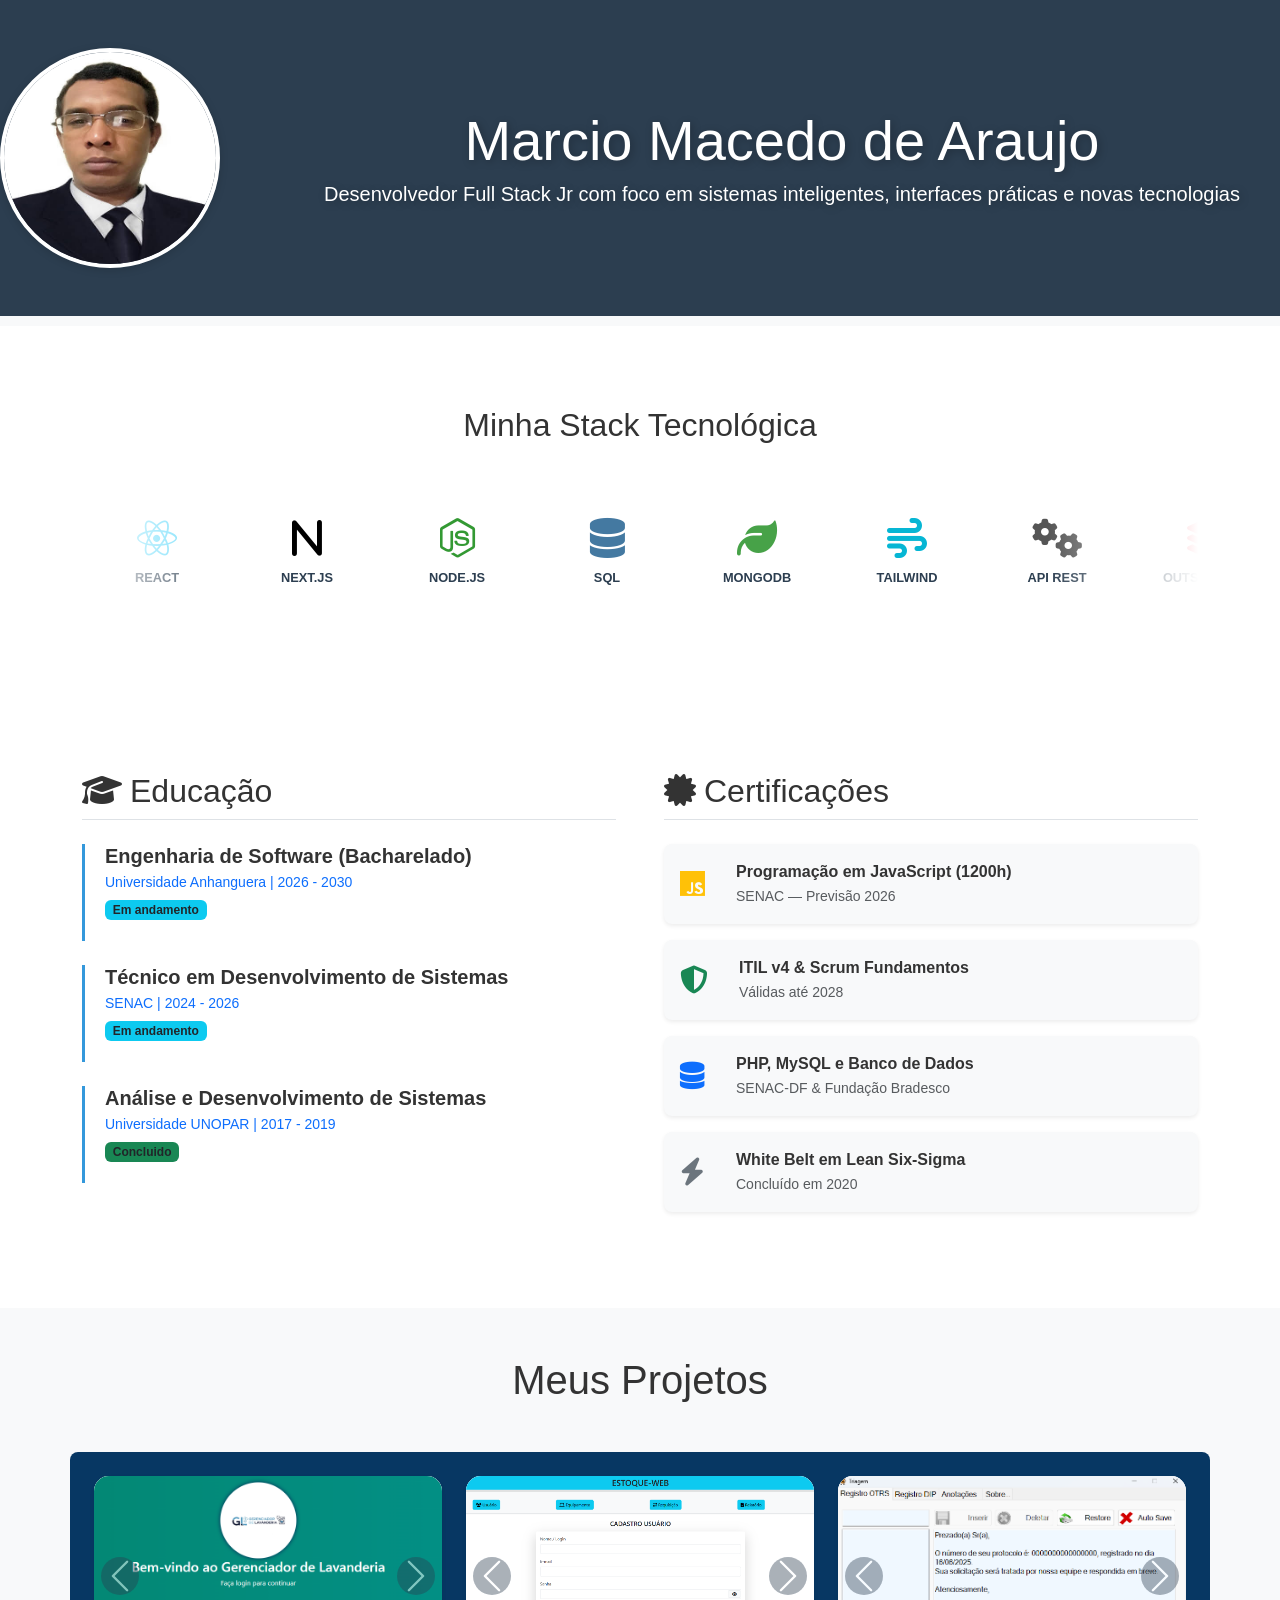
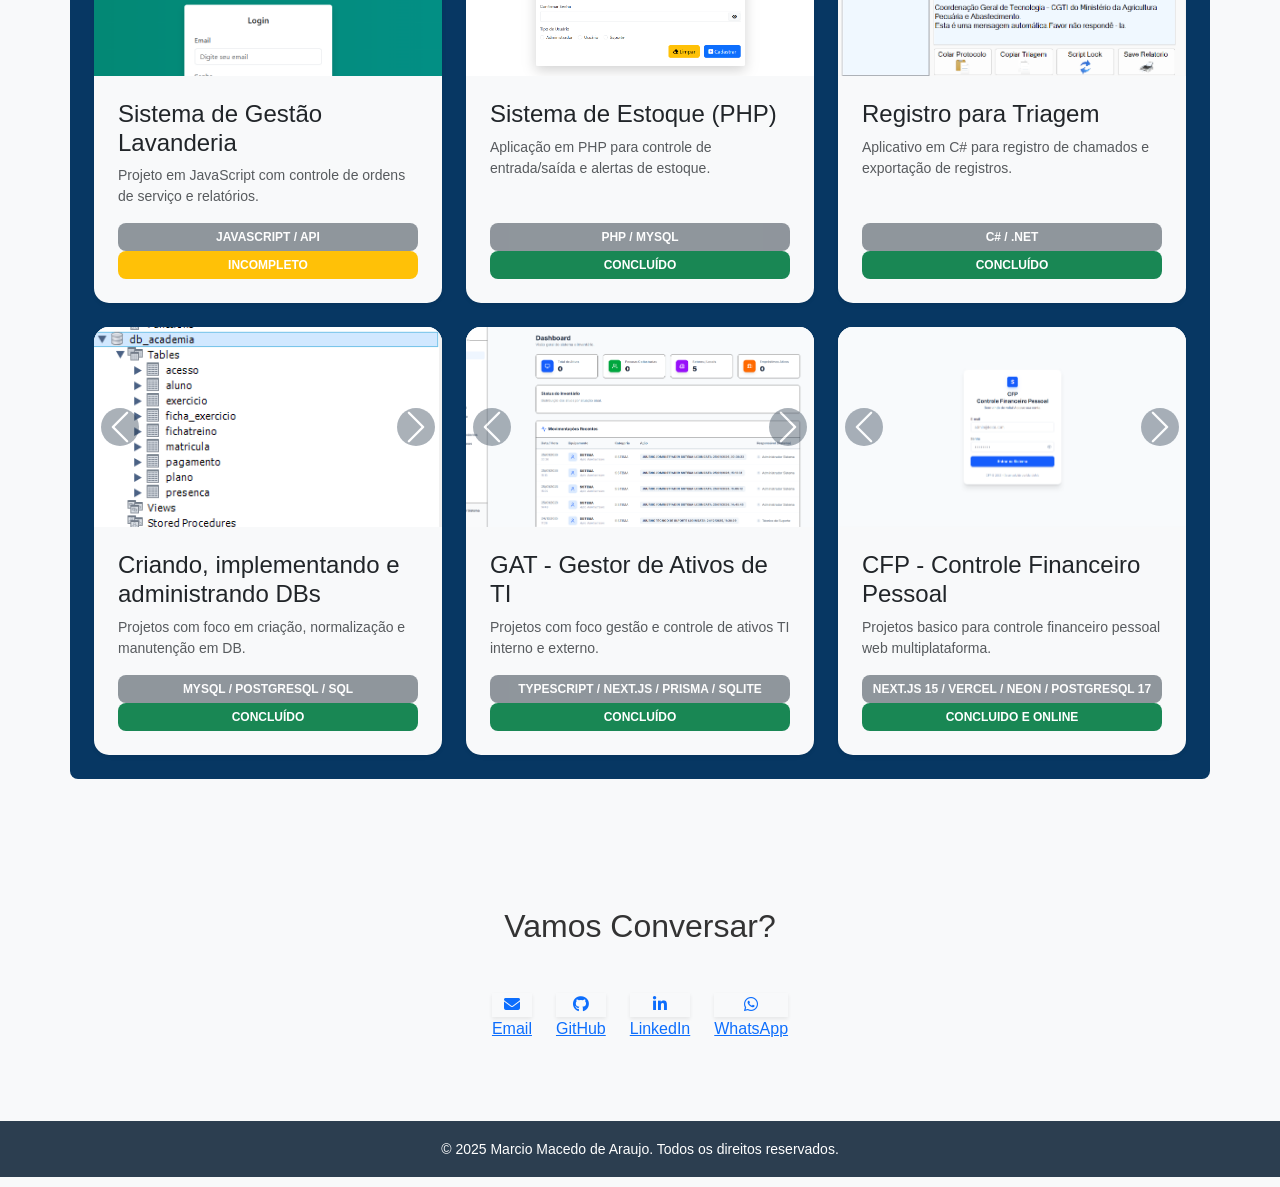
==== commit c08a332c: "fix: img e carousel" ====
--- a/index.html
+++ b/index.html
@@ -31,6 +31,55 @@
                 tecnologias</p>
         </div>
     </header>
+
+    <!-- Tecnologias utilizada -->
+    <section class="section bg-white-section overflow-hidden">
+        <div class="container">
+            <h2 class="text-center mb-5 text-dark-blue">Minha Stack Tecnológica</h2>
+
+            <div class="tech-slider">
+                <div class="tech-track">
+                    <div class="tech-item"><i class="fa-brands fa-react" style="color: #61DAFB;"></i><span>React</span>
+                    </div>
+                    <div class="tech-item"><i class="fa-solid fa-n" style="color: #000000;"></i><span>Next.js</span>
+                    </div>
+                    <div class="tech-item"><i class="fa-brands fa-node-js"
+                            style="color: #339933;"></i><span>Node.js</span></div>
+                    <div class="tech-item"><i class="fa-solid fa-database" style="color: #4479A1;"></i><span>SQL</span>
+                    </div>
+                    <div class="tech-item"><i class="fa-solid fa-leaf" style="color: #47A248;"></i><span>MongoDB</span>
+                    </div>
+                    <div class="tech-item"><i class="fa-solid fa-wind" style="color: #06B6D4;"></i><span>Tailwind</span>
+                    </div>
+                    <div class="tech-item"><i class="fa-solid fa-gears" style="color: #555555;"></i><span>API
+                            REST</span></div>
+                    <div class="tech-item"><i class="fa-solid fa-layer-group"
+                            style="color: #ff0019;"></i><span>OutSystems</span></div>
+                    <div class="tech-item"><i class="fa-solid fa-caret-up"
+                            style="color: #000000;"></i><span>Vercel</span></div>
+                    <div class="tech-item"><i class="fa-solid fa-bolt-lightning"
+                            style="color: #00E599;"></i><span>Neon</span></div>
+                    <div class="tech-item"><i class="fa-brands fa-python"
+                            style="color: #3776AB;"></i><span>Python</span></div>
+
+                    <div class="tech-item"><i class="fa-brands fa-react" style="color: #61DAFB;"></i><span>React</span>
+                    </div>
+                    <div class="tech-item"><i class="fa-solid fa-n" style="color: #000000;"></i><span>Next.js</span>
+                    </div>
+                    <div class="tech-item"><i class="fa-brands fa-node-js"
+                            style="color: #339933;"></i><span>Node.js</span></div>
+                    <div class="tech-item"><i class="fa-solid fa-database" style="color: #4479A1;"></i><span>SQL</span>
+                    </div>
+                    <div class="tech-item"><i class="fa-solid fa-leaf" style="color: #47A248;"></i><span>MongoDB</span>
+                    </div>
+                    <div class="tech-item"><i class="fa-solid fa-wind" style="color: #06B6D4;"></i><span>Tailwind</span>
+                    </div>
+                </div>
+            </div>
+        </div>
+    </section>
+
+    <!-- Educação e Certificações -->
     <section class="section bg-white">
         <div class="container">
             <div class="row g-5">
@@ -96,9 +145,10 @@
         </div>
     </section>
 
+    <!-- Projetos -->
     <section class="section py-5">
         <h1 class="text-center mb-5">Meus Projetos</h1>
-        <div class="container bg-dark-blue p-4 rounded-3 shadow-sm">
+        <div id="divProjeto" class="container p-4 rounded-3  shadow-sm">
             <div class="row g-4">
                 <!-- Projeto Lavanderia -->
                 <div class="col-md-6 col-lg-4">
@@ -106,17 +156,20 @@
                         <div id="carouselLavanderia" class="carousel slide" data-bs-ride="carousel">
                             <div class="carousel-inner">
                                 <div class="carousel-item active">
-                                    <img src="img/Login.png" class="d-block w-100 h-100 card-img-top-carousel" alt="Login">
+                                    <img src="img/Login.png" class="d-block w-100 h-100 card-img-top-carousel"
+                                        alt="Login">
                                 </div>
                                 <div class="carousel-item">
                                     <img src="img/Dashboard.png" class="d-block w-100 h-100 card-img-top-carousel"
                                         alt="Dashboard">
                                 </div>
                                 <div class="carousel-item">
-                                    <img src="img/Mapa.png" class="d-block w-100 h-100 card-img-top-carousel" alt="Mapa">
-                                </div>
-                                <div class="carousel-item">
-                                    <img src="img/Ordem.png" class="d-block w-100 h-100 card-img-top-carousel" alt="Ordem">
+                                    <img src="img/Mapa.png" class="d-block w-100 h-100 card-img-top-carousel"
+                                        alt="Mapa">
+                                </div>
+                                <div class="carousel-item">
+                                    <img src="img/Ordem.png" class="d-block w-100 h-100 card-img-top-carousel"
+                                        alt="Ordem">
                                 </div>
                             </div>
                             <button class="carousel-control-prev" type="button" data-bs-target="#carouselLavanderia"
@@ -130,19 +183,21 @@
                                 <span class="visually-hidden">Próximo</span>
                             </button>
                         </div>
-
-                        <div class="p-4">
-                            <h4>
-                                <a href="projetos/lavanderia/projeto-lavanderia.html"
-                                    class="text-decoration-none text-dark hover-link">
-                                    Sistema de Gestão para Lavanderia
-                                </a>
-                            </h4>
-                            <p class="text-muted small">Projeto completo em JavaScript com controle de ordens de serviço
-                                e relatórios.</p>
-                            <span class="badge bg-secondary opacity-75">JavaScript / API</span>
-                            <br>
-                            <span class="badge bg-warning">incompleto</span>
+                        <div class="p-4 project-card-body">
+                            <div>
+                                <h4>
+                                    <a href="projetos/lavanderia/projeto-lavanderia.html"
+                                        class="text-decoration-none text-dark hover-link">
+                                        Sistema de Gestão Lavanderia
+                                    </a>
+                                </h4>
+                                <p class="text-muted small">Projeto em JavaScript com controle de ordens de serviço
+                                    e relatórios.</p>
+                            </div>
+                            <div class="badge-container">
+                                <span class="badge bg-secondary badge-custom-bar opacity-75">JavaScript / API</span>
+                                <span class="badge bg-warning badge-custom-bar">incompleto</span>
+                            </div>
                         </div>
                     </div>
                 </div>
@@ -165,8 +220,8 @@
                                         alt="Login">
                                 </div>
                                 <div class="carousel-item">
-                                    <img src="img/Estoque-relatorio.png" class="d-block w-100 h-100 card-img-top-carousel"
-                                        alt="Relatório">
+                                    <img src="img/Estoque-relatorio.png"
+                                        class="d-block w-100 h-100 card-img-top-carousel" alt="Relatório">
                                 </div>
                             </div>
                             <button class="carousel-control-prev" type="button" data-bs-target="#carouselEstoque"
@@ -181,18 +236,21 @@
                                 <span class="visually-hidden">Próximo</span>
                             </button>
                         </div>
-                        <div class="p-4">
-                            <h4>
-                                <a href="projetos/estoque-php/projeto-estoque.html"
-                                    class="text-decoration-none text-dark hover-link">
-                                    Sistema de Estoque (PHP)
-                                </a>
-                            </h4>
-                            <p class="text-muted small">Aplicação em PHP para controle de entrada/saída e alertas de
-                                estoque.</p>
-                            <span class="badge bg-secondary opacity-75">PHP / MySQL</span>
-                            <br>
-                            <span class="badge bg-success">Concluído</span>
+                        <div class="p-4 project-card-body">
+                            <div>
+                                <h4>
+                                    <a href="projetos/estoque-php/projeto-estoque.html"
+                                        class="text-decoration-none text-dark hover-link">
+                                        Sistema de Estoque (PHP)
+                                    </a>
+                                </h4>
+                                <p class="text-muted small">Aplicação em PHP para controle de entrada/saída e alertas de
+                                    estoque.</p>
+                            </div>
+                            <div class="badge-container">
+                                <span class="badge bg-secondary badge-custom-bar opacity-75">PHP / MySQL</span>
+                                <span class="badge bg-success badge-custom-bar"> Concluído</span>
+                            </div>
                         </div>
                     </div>
                 </div>
@@ -231,7 +289,8 @@
                                 <span class="visually-hidden">Próximo</span>
                             </button>
                         </div>
-                        <div class="p-4">
+                        <div class="p-4 project-card-body">
+                            <div>
                             <h4>
                                 <a href="projetos/triagem/projeto-triagem.html"
                                     class="text-decoration-none text-dark hover-link">
@@ -240,9 +299,11 @@
                             </h4>
                             <p class="text-muted small">Aplicativo em C# para registro de chamados e exportação de
                                 registros.</p>
-                            <span class="badge bg-secondary opacity-75">C# / .NET</span>
-                            <br>
-                            <span class="badge bg-success">Concluído</span>
+                                </div>
+                                <div class="badge-container">
+                            <span class="badge bg-secondary badge-custom-bar opacity-75">C# / .NET</span>
+                            <span class="badge bg-success badge-custom-bar">Concluído</span>
+                            </div>
                         </div>
                     </div>
                 </div>
@@ -281,7 +342,7 @@
                                 <span class="visually-hidden">Próximo</span>
                             </button>
                         </div>
-                        <div class="p-4">
+                        <div class="p-4 project-card-body">
                             <h4>
                                 <a href="projetos/dbs/projeto-dbs.html"
                                     class="text-decoration-none text-dark hover-link">
@@ -290,9 +351,8 @@
                             </h4>
                             <p class="text-muted small">Projetos com foco em criação, normalização e manutenção em DB.
                             </p>
-                            <span class="badge bg-secondary opacity-75">MySQL / PostgreSQL / SQL</span>
-                            <br>
-                            <span class="badge bg-success">Concluído</span>
+                            <span class="badge bg-secondary badge-custom-bar opacity-75">MySQL / PostgreSQL / SQL</span>
+                            <span class="badge bg-success badge-custom-bar">Concluído</span>
                         </div>
                     </div>
                 </div>
@@ -331,7 +391,7 @@
                                 <span class="visually-hidden">Próximo</span>
                             </button>
                         </div>
-                        <div class="p-4">
+                        <div class="p-4 project-card-body">
                             <h4>
                                 <a href="projetos/gat/projeto-gat.html"
                                     class="text-decoration-none text-dark hover-link">
@@ -341,9 +401,9 @@
                             <p class="text-muted small">Projetos com foco gestão e controle de ativos TI interno e
                                 externo.
                             </p>
-                            <span class="badge bg-secondary opacity-75">TYPESCRIPT / NEXT.JS / PRISMA / SQLite </span>
-                            <br>
-                            <span class="badge bg-success">Concluído</span>
+                            <span class="badge bg-secondary badge-custom-bar opacity-75">TYPESCRIPT / NEXT.JS / PRISMA /
+                                SQLite </span>
+                            <span class="badge bg-success badge-custom-bar">Concluído</span>
                         </div>
                     </div>
                 </div>
@@ -382,7 +442,7 @@
                                 <span class="visually-hidden">Próximo</span>
                             </button>
                         </div>
-                        <div class="p-4">
+                        <div class="p-4 project-card-body">
                             <h4>
                                 <a href="projetos/cfp/projeto-cfp.html"
                                     class="text-decoration-none text-dark hover-link">
@@ -392,10 +452,10 @@
                             <p class="text-muted small">Projetos basico para controle financeiro pessoal web
                                 multiplataforma.
                             </p>
-                            <span class="badge bg-secondary opacity-75">NEXT.JS 15 / VERCEL / NEON / PostgreSQL
+                            <span class="badge bg-secondary badge-custom-bar opacity-75">NEXT.JS 15 / VERCEL / NEON /
+                                PostgreSQL
                                 17</span>
-                            <br>
-                            <span class="badge bg-success">Concluido e online</span>
+                            <span class="badge bg-success badge-custom-bar">Concluido e online</span>
                         </div>
                     </div>
                 </div>
--- a/css/styles.css
+++ b/css/styles.css
@@ -0,0 +1,279 @@
+/* --- 1. Base e Tipografia --- */
+body {
+    font-family: 'Segoe UI', Arial, sans-serif;
+    margin: 0;
+    padding: 0;
+    background-color: #f8f9fa; /* Cinza muito claro para o fundo geral */
+    color: #333;
+    scroll-behavior: smooth;
+}
+
+/* --- 2. Header (Igual ao seu Print) --- */
+.main-header {
+    background-color: #2c3e50;
+    color: white;
+    padding: 60px 0;
+    display: flex;
+    justify-content: center;
+    align-items: center;
+}
+
+.header-container {
+    display: flex;
+    align-items: center;
+    width: 90%;
+    max-width: 1100px;
+    gap: 3rem;
+}
+
+#perfil {
+    width: 200px;
+    height: 200px;
+    object-fit: cover;
+    border-radius: 50%;
+    border: 5px solid rgba(255, 255, 255, 0.2);
+    box-shadow: 0 8px 16px rgba(0, 0, 0, 0.3);
+    transition: transform 0.3s ease;
+}
+
+#perfil:hover {
+    transform: scale(1.05);
+}
+
+.header-content {
+    text-align: center;
+    flex-grow: 1;
+}
+
+.header-content h1 {
+    font-size: 2.8rem;
+    font-weight: 700;
+    margin-bottom: 10px;
+    text-shadow: 2px 2px 4px rgba(0,0,0,0.3);
+}
+
+.header-content p {
+    font-size: 1.1rem;
+    opacity: 0.9;
+}
+
+/* --- 3. Layout e Seções --- */
+.section {
+    padding: 80px 20px;
+}
+
+.bg-white-section { background-color: #ffffff; }
+.bg-light-section { background-color: #f1f3f5; }
+
+.container {
+    background-color: transparent !important; /* Deixa o fundo da section aparecer */
+    box-shadow: none !important;
+    border: none !important;
+}
+
+#divProjeto {
+    background-color: #073763 !important; /* Fundo branco para destacar os projetos */
+}   
+/* --- 4. Cards de Projetos --- */
+.project-card {
+    display: flex;
+    flex-direction: column;
+    background-color: #fff;
+    border-radius: 15px;
+    overflow: hidden;
+    box-shadow: 0 4px 12px rgba(0, 0, 0, 0.08);
+    transition: all 0.4s cubic-bezier(0.175, 0.885, 0.32, 1.275);
+    height: 100%;
+    border: 1px solid #eee;
+}
+
+.project-card-body {
+    flex-grow: 1;       
+    display: flex;
+    flex-direction: column;
+    justify-content: space-between; 
+    padding: 20px;
+}
+
+.badge-custom-bar {
+    width: 100%;
+    display: block;
+    text-align: center;
+    padding: 8px;
+    border-radius: 8px;
+    font-weight: bold;
+    text-transform: uppercase;
+    font-size: 0.75rem;
+    text-decoration: none;
+}
+
+.project-card:hover {
+    transform: translateY(-12px);
+    box-shadow: 0 15px 30px rgba(0, 0, 0, 0.15);
+}
+
+.card-img-carousel {
+    width: 100%;
+    height: 200px;
+    object-fit: cover;
+    object-position: top;
+    filter: brightness(0.95);
+}
+/* --- Estabilidade dos Cards de Projeto --- */
+
+/* 1. Trava a altura do contêiner interno do carrossel */
+.carousel-inner {
+    height: 200px; /* Mesma altura que definimos para as imagens */
+    background-color: #eee; /* Fundo neutro caso a imagem demore a carregar */
+    border-radius: 8px 8px 0 0;
+}
+
+/* 2. Garante que a imagem preencha esse espaço rigorosamente */
+.card-img-top-carousel, 
+.carousel-item img {
+    width: 100%;
+    height: 200px !important; /* Força a altura fixa */
+    object-fit: cover;        /* Recorta sobras sem esticar */
+    object-position: top;     /* Mantém o topo do print visível */
+}
+
+/* 3. Evita que o texto balance (Layout Shift) */
+.project-card-body {
+    padding: 20px;
+    min-height: 180px;        /* Define uma altura mínima para o bloco de texto */
+    display: flex;
+    flex-direction: column;
+    justify-content: space-between;
+}
+
+.project-card {
+    display: flex;
+    flex-direction: column;
+    height: 100%; /* Garante que todos os cards na mesma linha tenham o mesmo tamanho */
+}
+.project-title-link {
+    color: #2c3e50;
+    text-decoration: none;
+    font-weight: 700;
+    transition: color 0.3s;
+}
+
+.project-title-link:hover {
+    color: #3498db;
+}
+
+/* --- Carrossel de Tecnologias --- */
+.tech-slider {
+    width: 100%;
+    height: 120px;
+    margin: 0 auto;
+    position: relative;
+    display: grid;
+    place-items: center;
+    overflow: hidden;
+}
+
+.tech-track {
+    display: flex;
+    width: calc(250px * 22); /* Ajuste baseado no número de itens */
+    animation: scroll 20s linear infinite;
+}
+
+.tech-track:hover {
+    animation-play-state: paused; /* Pausa ao passar o mouse */
+}
+
+.tech-item {
+    width: 150px;
+    height: 100px;
+    display: flex;
+    flex-direction: column;
+    align-items: center;
+    justify-content: center;
+    gap: 10px;
+    transition: transform 0.3s ease;
+}
+
+.tech-item:hover {
+    transform: scale(1.15);
+}
+
+.tech-item i {
+    font-size: 2.5rem;
+}
+
+.tech-item span {
+    font-size: 0.8rem;
+    font-weight: 600;
+    color: #2c3e50;
+    text-transform: uppercase;
+}
+
+/* Animação do Movimento */
+@keyframes scroll {
+    0% { transform: translateX(0); }
+    100% { transform: translateX(calc(-150px * 11)); } /* Metade do número total de itens */
+}
+
+/* Gradientes nas pontas para efeito de suavidade */
+.tech-slider::before,
+.tech-slider::after {
+    background: linear-gradient(to right, rgba(255,255,255,1) 0%, rgba(255,255,255,0) 100%);
+    content: "";
+    height: 100%;
+    position: absolute;
+    width: 150px;
+    z-index: 2;
+}
+
+.tech-slider::before { left: 0; top: 0; }
+.tech-slider::after { right: 0; top: 0; transform: rotateZ(180deg); }
+
+/* --- 5. Educação e Certificações --- */
+.timeline-item {
+    border-left: 3px solid #3498db;
+    padding: 0 0 20px 20px;
+    position: relative;
+}
+
+.cert-item {
+    background-color: #fff;
+    padding: 15px;
+    border-radius: 10px;
+    margin-bottom: 15px;
+    display: flex;
+    align-items: center;
+    gap: 15px;
+    box-shadow: 0 2px 5px rgba(0,0,0,0.05);
+    transition: 0.3s;
+}
+
+.cert-item:hover {
+    transform: translateX(10px);
+    border-left: 5px solid #2c3e50;
+}
+
+/* --- 6. Botões do Carrossel --- */
+.btn-carousel-icon {
+    background-color: rgba(44, 62, 80, 0.8) !important;
+    border-radius: 50%;
+    width: 38px;
+    height: 38px;
+    display: flex;
+    align-items: center;
+    justify-content: center;
+    color: white;
+}
+
+.carousel-control-prev:hover .btn-carousel-icon,
+.carousel-control-next:hover .btn-carousel-icon {
+    background-color: #3498db !important;
+}
+
+/* --- 7. Utilitários --- */
+.badge-tech {
+    background-color: #34495e;
+    color: #fff;
+    font-weight: 500;
+    padding: 5px 12px;
+}
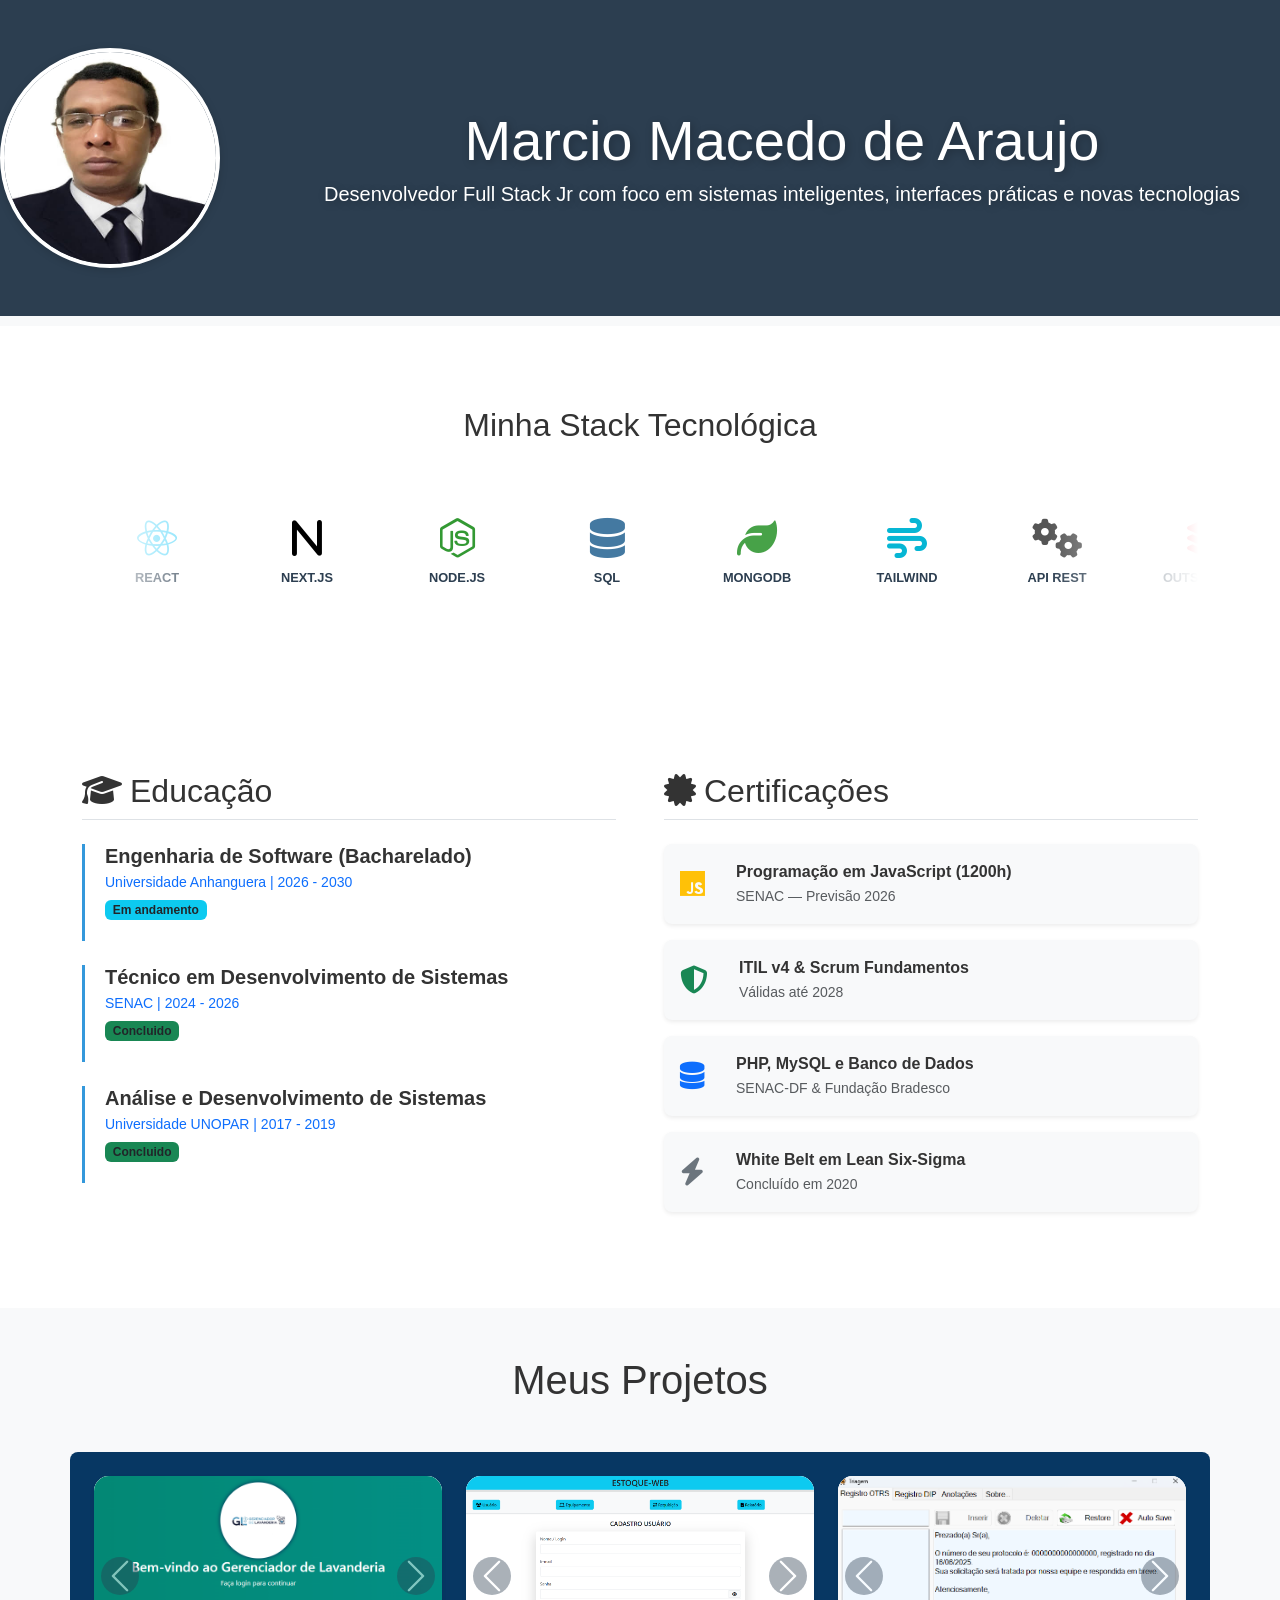
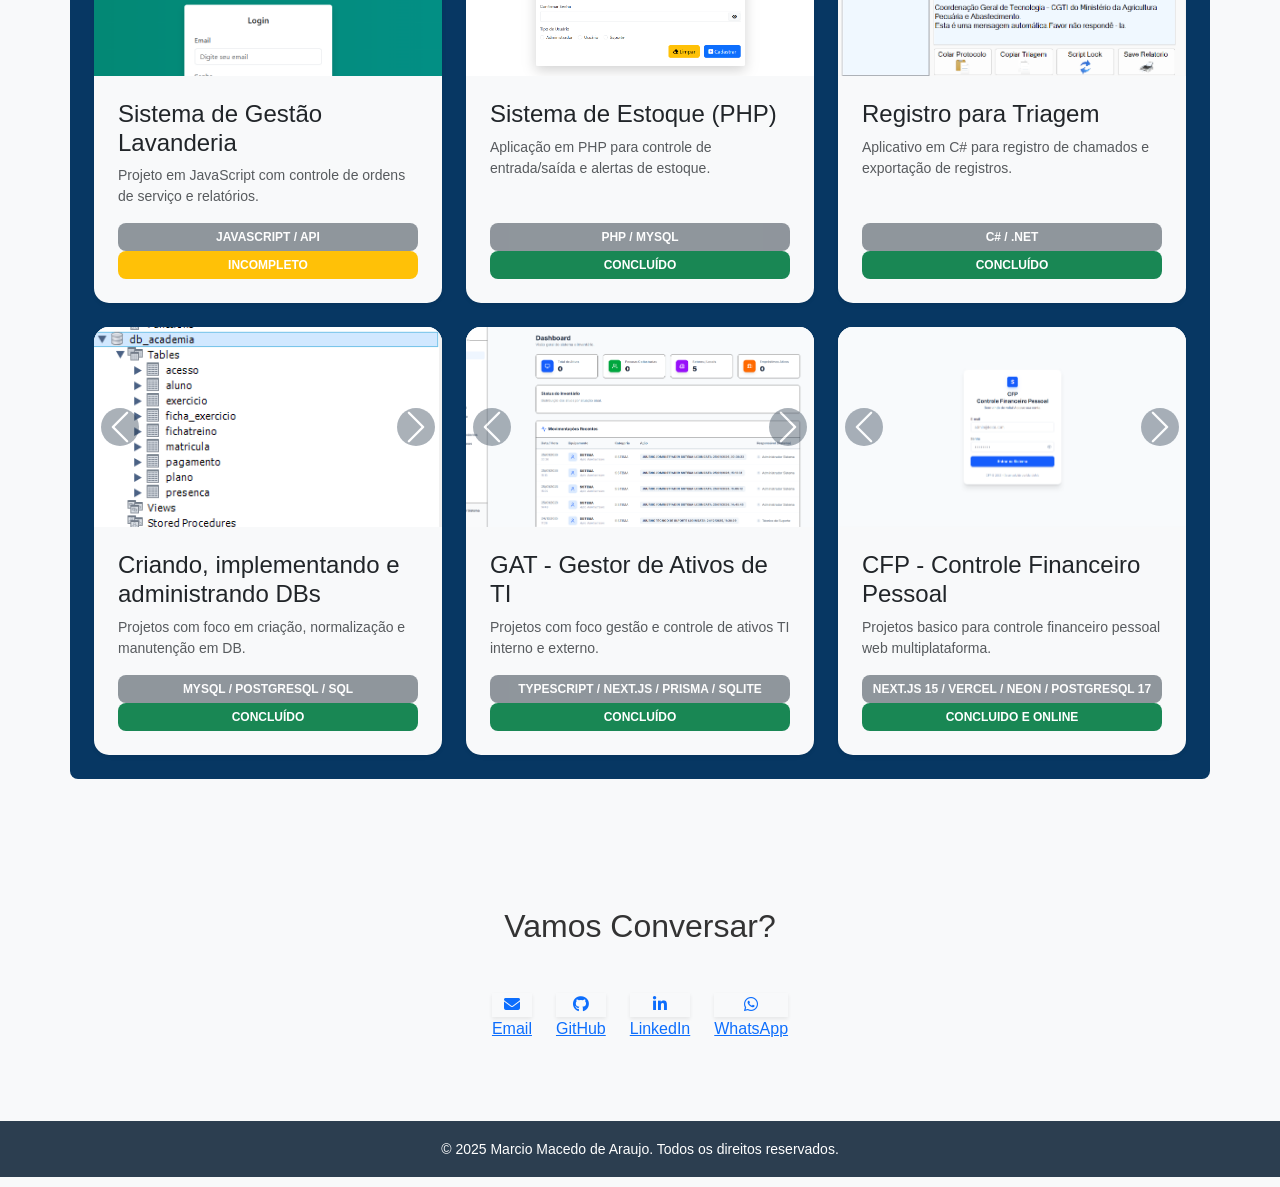
==== commit ab693245: "Change badge status from 'Em andamento' to 'Concluido'" ====
--- a/index.html
+++ b/index.html
@@ -96,7 +96,7 @@
                         <div class="timeline-item mb-4">
                             <h5 class="fw-bold mb-1">Técnico em Desenvolvimento de Sistemas</h5>
                             <p class="text-primary mb-1 small">SENAC | 2024 - 2026</p>
-                            <span class="badge bg-info text-dark">Em andamento</span>
+                            <span class="badge bg-success text-dark">Concluido</span>
                         </div>
                         <div class="timeline-item mb-4">
                             <h5 class="fw-bold mb-1">Análise e Desenvolvimento de Sistemas</h5>
@@ -506,4 +506,4 @@
     </footer>
 </body>
 
-</html>+</html>
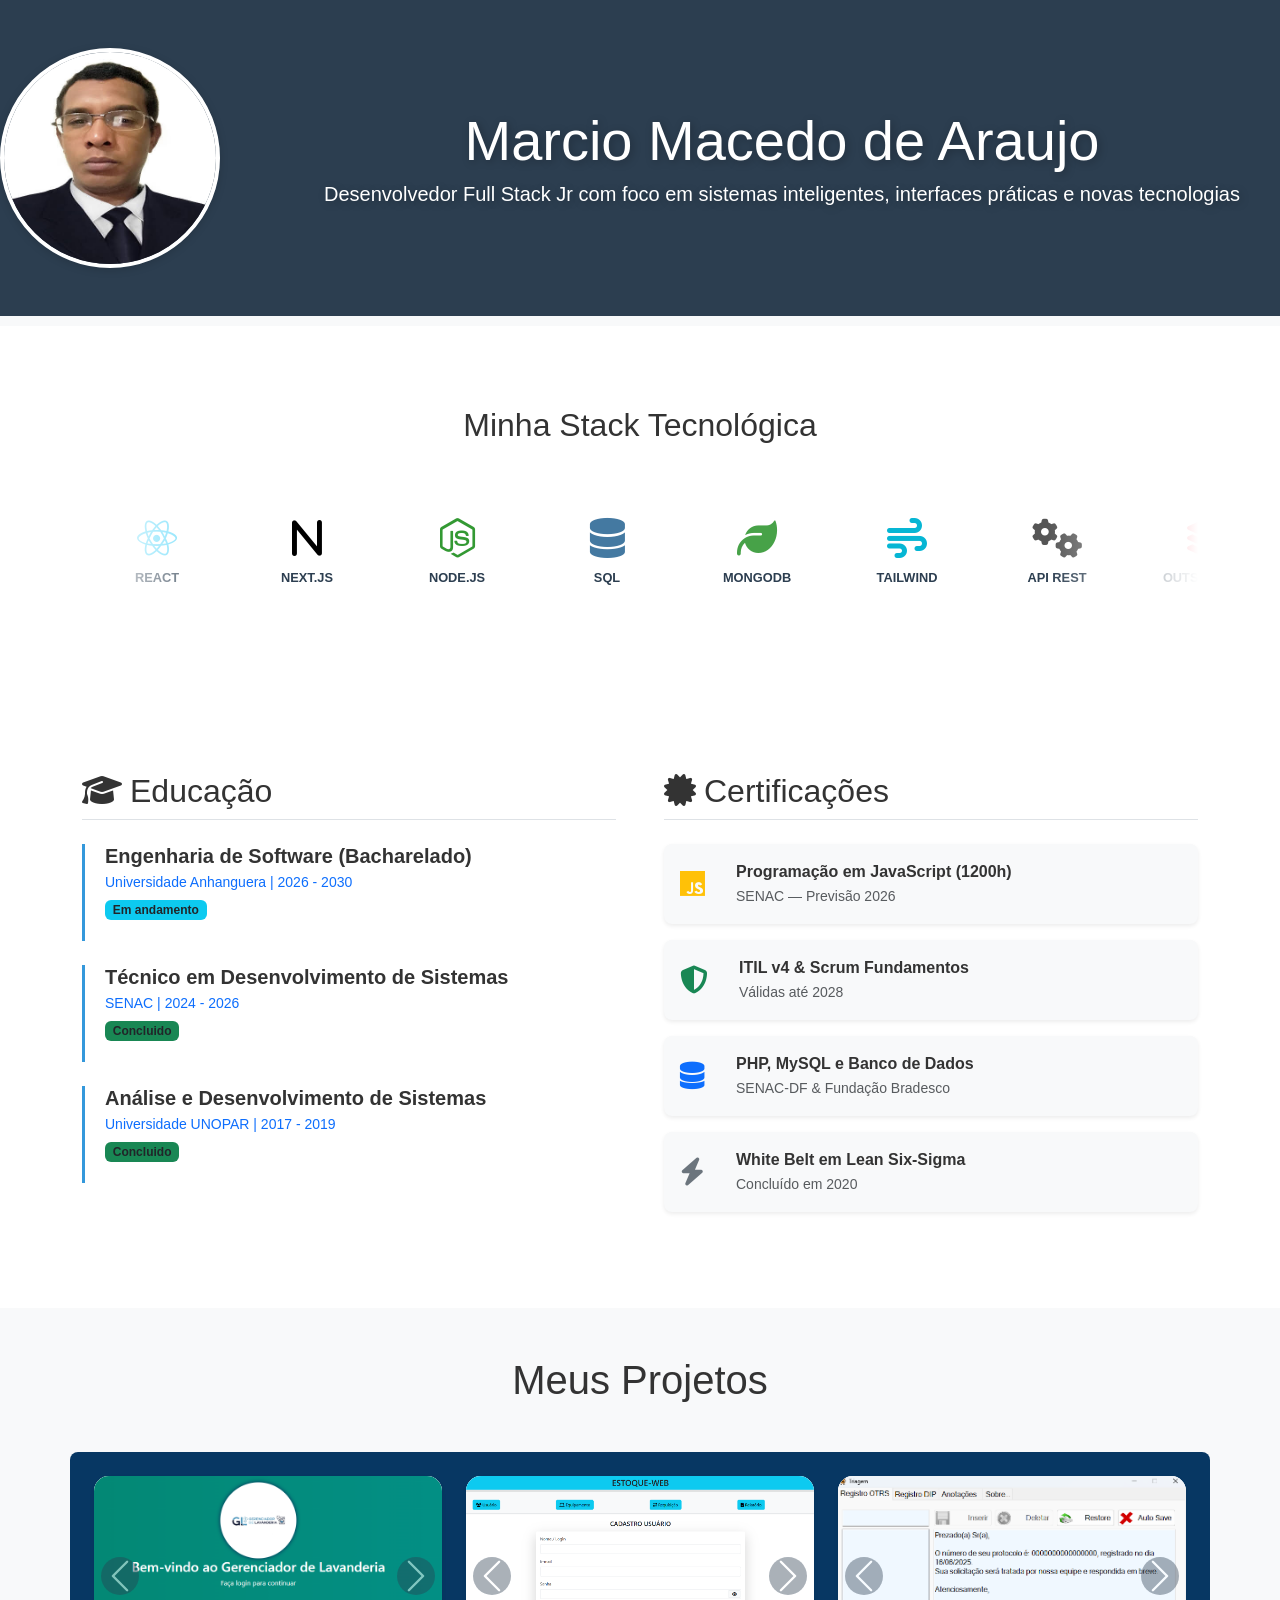
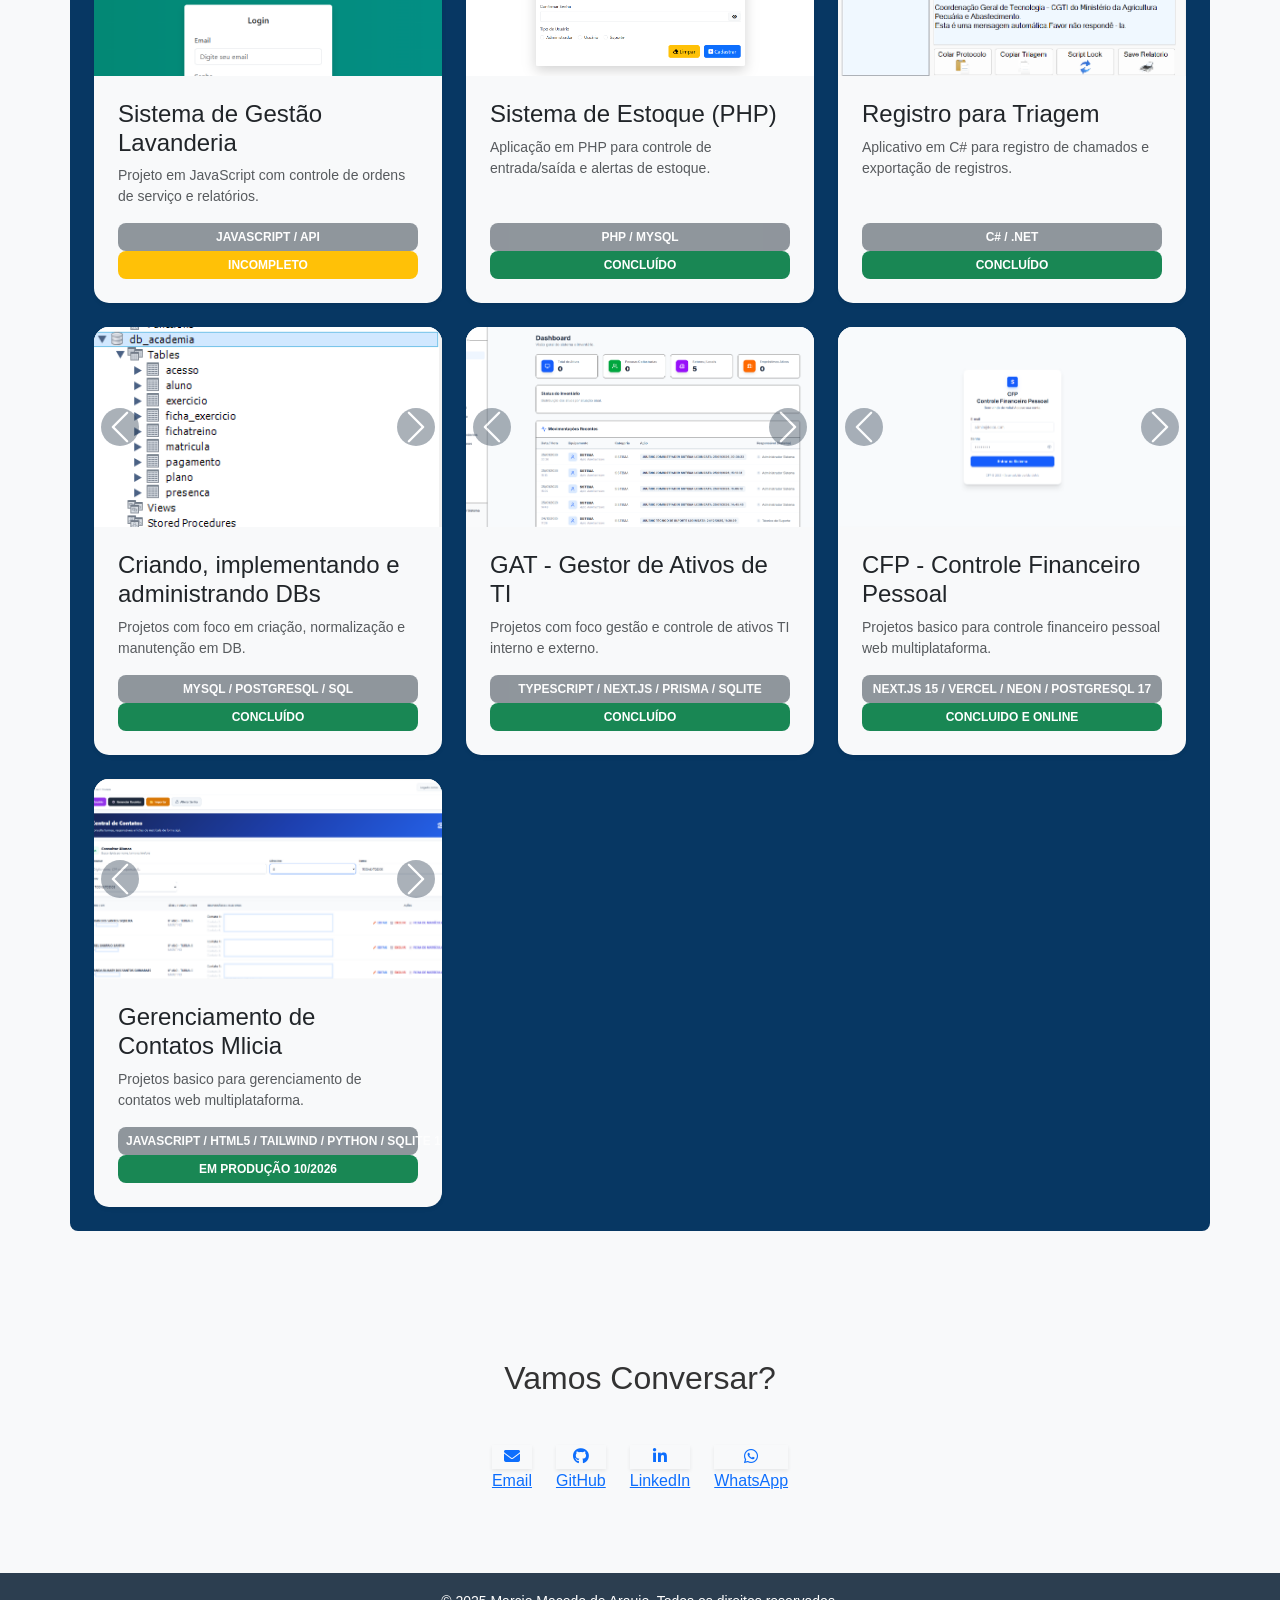
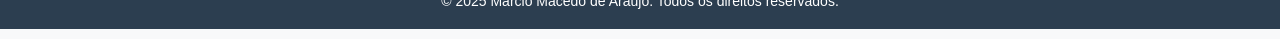
==== commit 9d3f5fae: "Update mlicia" ====
--- a/index.html
+++ b/index.html
@@ -459,6 +459,56 @@
                         </div>
                     </div>
                 </div>
+
+                <!-- Projeto gerenciamento de contatos Mlicia -->
+                <div class="col-md-6 col-lg-4">
+                    <div class="project-card bg-light h-100 shadow-sm border-0">
+                        <div id="carouselCFP" class="carousel slide" data-bs-ride="carousel">
+                            <div class="carousel-inner">
+                                <div class="carousel-item active">
+                                    <img src="img/mlicia1.png" class="d-block w-100 h-100 card-img-top-carousel"
+                                        alt="print1">
+                                </div>
+                                <div class="carousel-item">
+                                    <img src="img/mlicia2.png" class="d-block w-100 h-100 card-img-top-carousel"
+                                        alt="print2">
+                                </div>
+                                <div class="carousel-item">
+                                    <img src="img/mlicia3.png" class="d-block w-100 h-100 card-img-top-carousel"
+                                        alt="print3">
+                                </div>
+                                <div class="carousel-item">
+                                    <img src="img/mlicia4.png" class="d-block w-100 h-100 card-img-top-carousel"
+                                        alt="print4">
+                                </div>
+                            </div>
+                            <button class="carousel-control-prev" type="button" data-bs-target="#carouselCFP"
+                                data-bs-slide="prev">
+                                <span class="carousel-control-prev-icon btn-carousel-icon" aria-hidden="true"></span>
+                                <span class="visually-hidden">Anterior</span>
+                            </button>
+
+                            <button class="carousel-control-next" type="button" data-bs-target="#carouselCFP"
+                                data-bs-slide="next">
+                                <span class="carousel-control-next-icon btn-carousel-icon" aria-hidden="true"></span>
+                                <span class="visually-hidden">Próximo</span>
+                            </button>
+                        </div>
+                        <div class="p-4 project-card-body">
+                            <h4>
+                                <a href="projetos/mlicia/contamlicia.html"
+                                    class="text-decoration-none text-dark hover-link">
+                                    Gerenciamento de Contatos Mlicia
+                                </a>
+                            </h4>
+                            <p class="text-muted small">Projetos basico para gerenciamento de contatos web multiplataforma.
+                            </p>
+                            <span class="badge bg-secondary badge-custom-bar opacity-75">JAVASCRIPT / HTML5 / TAILWIND / PYTHON / SQLITE
+                                17</span>
+                            <span class="badge bg-success badge-custom-bar">Em Produção 10/2026</span>
+                        </div>
+                    </div>
+                </div>
             </div>
         </div>
     </section>
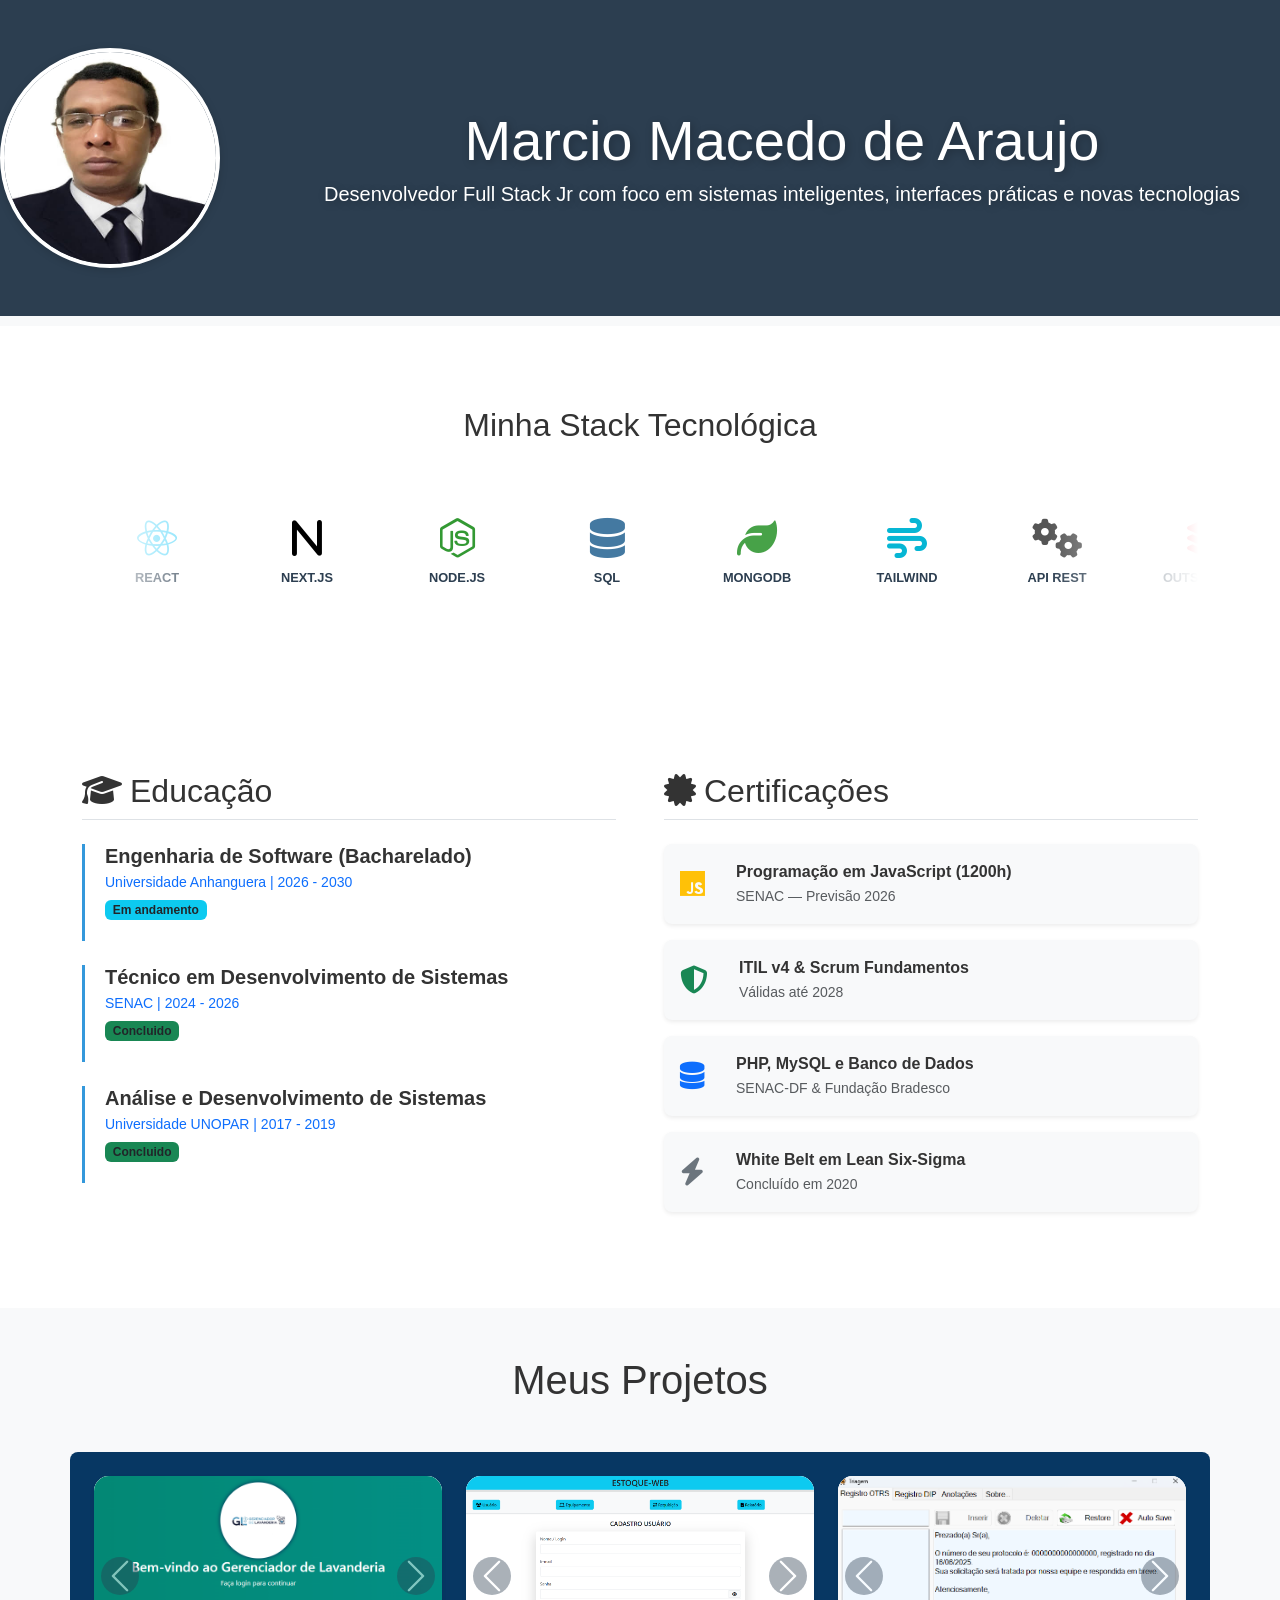
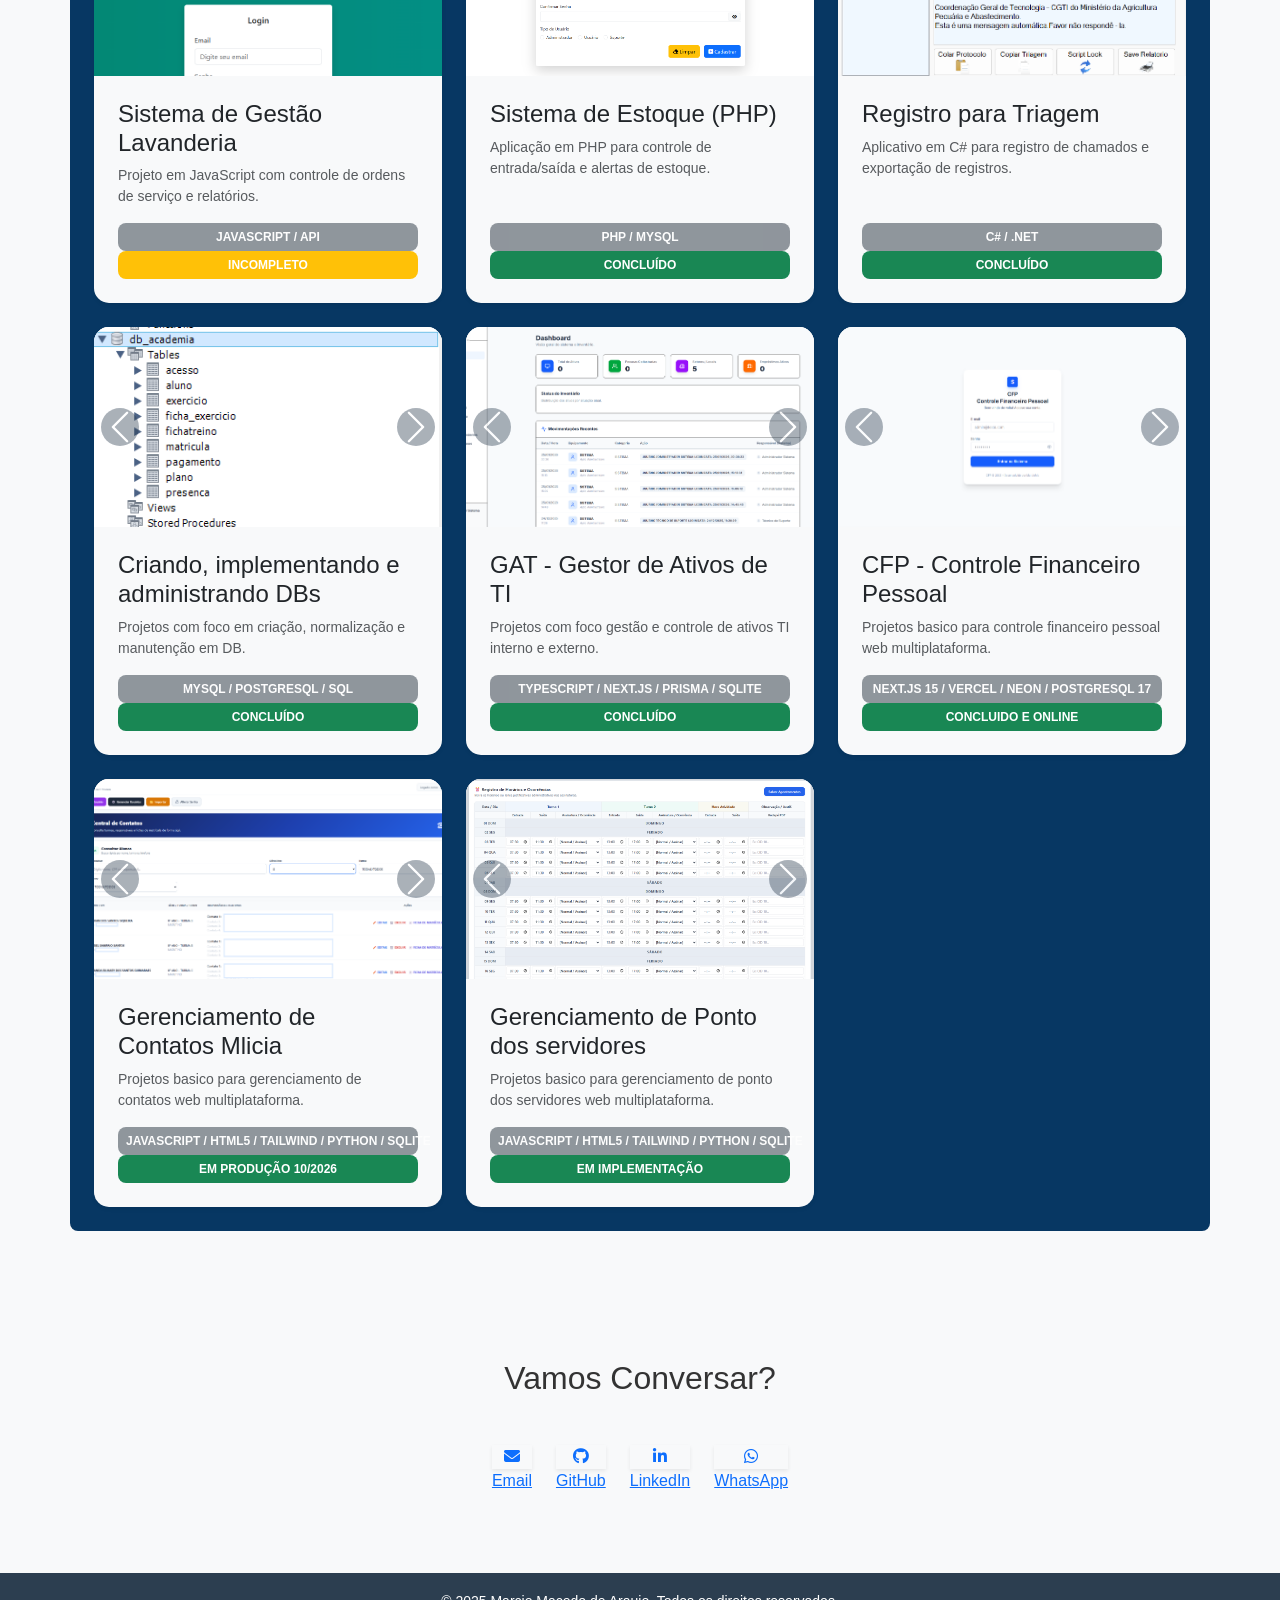
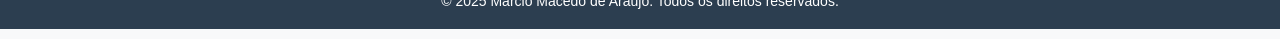
==== commit 115a0198: "Update sistema de ponto" ====
--- a/index.html
+++ b/index.html
@@ -503,9 +503,57 @@
                             </h4>
                             <p class="text-muted small">Projetos basico para gerenciamento de contatos web multiplataforma.
                             </p>
-                            <span class="badge bg-secondary badge-custom-bar opacity-75">JAVASCRIPT / HTML5 / TAILWIND / PYTHON / SQLITE
-                                17</span>
+                            <span class="badge bg-secondary badge-custom-bar opacity-75">JAVASCRIPT / HTML5 / TAILWIND / PYTHON / SQLITE</span>
                             <span class="badge bg-success badge-custom-bar">Em Produção 10/2026</span>
+                        </div>
+                    </div>
+                </div>
+
+                  <!-- Projeto sistema de ponto -->
+                <div class="col-md-6 col-lg-4">
+                    <div class="project-card bg-light h-100 shadow-sm border-0">
+                        <div id="carouselCFP" class="carousel slide" data-bs-ride="carousel">
+                            <div class="carousel-inner">
+                                <div class="carousel-item active">
+                                    <img src="img/ponto1.png" class="d-block w-100 h-100 card-img-top-carousel"
+                                        alt="print1">
+                                </div>
+                                <div class="carousel-item">
+                                    <img src="img/ponto2.png" class="d-block w-100 h-100 card-img-top-carousel"
+                                        alt="print2">
+                                </div>
+                                <div class="carousel-item">
+                                    <img src="img/ponto3.png" class="d-block w-100 h-100 card-img-top-carousel"
+                                        alt="print3">
+                                </div>
+                                <div class="carousel-item">
+                                    <img src="img/ponto4.png" class="d-block w-100 h-100 card-img-top-carousel"
+                                        alt="print4">
+                                </div>
+                            </div>
+                            <button class="carousel-control-prev" type="button" data-bs-target="#carouselCFP"
+                                data-bs-slide="prev">
+                                <span class="carousel-control-prev-icon btn-carousel-icon" aria-hidden="true"></span>
+                                <span class="visually-hidden">Anterior</span>
+                            </button>
+
+                            <button class="carousel-control-next" type="button" data-bs-target="#carouselCFP"
+                                data-bs-slide="next">
+                                <span class="carousel-control-next-icon btn-carousel-icon" aria-hidden="true"></span>
+                                <span class="visually-hidden">Próximo</span>
+                            </button>
+                        </div>
+                        <div class="p-4 project-card-body">
+                            <h4>
+                                <a href="projetos/ponto/ponto.html"
+                                    class="text-decoration-none text-dark hover-link">
+                                    Gerenciamento de Ponto dos servidores
+                                </a>
+                            </h4>
+                            <p class="text-muted small">Projetos basico para gerenciamento de ponto dos servidores web multiplataforma.
+                            </p>
+                            <span class="badge bg-secondary badge-custom-bar opacity-75">JAVASCRIPT / HTML5 / TAILWIND / PYTHON / SQLITE</span>
+                            <span class="badge bg-success badge-custom-bar">Em implementação</span>
                         </div>
                     </div>
                 </div>
